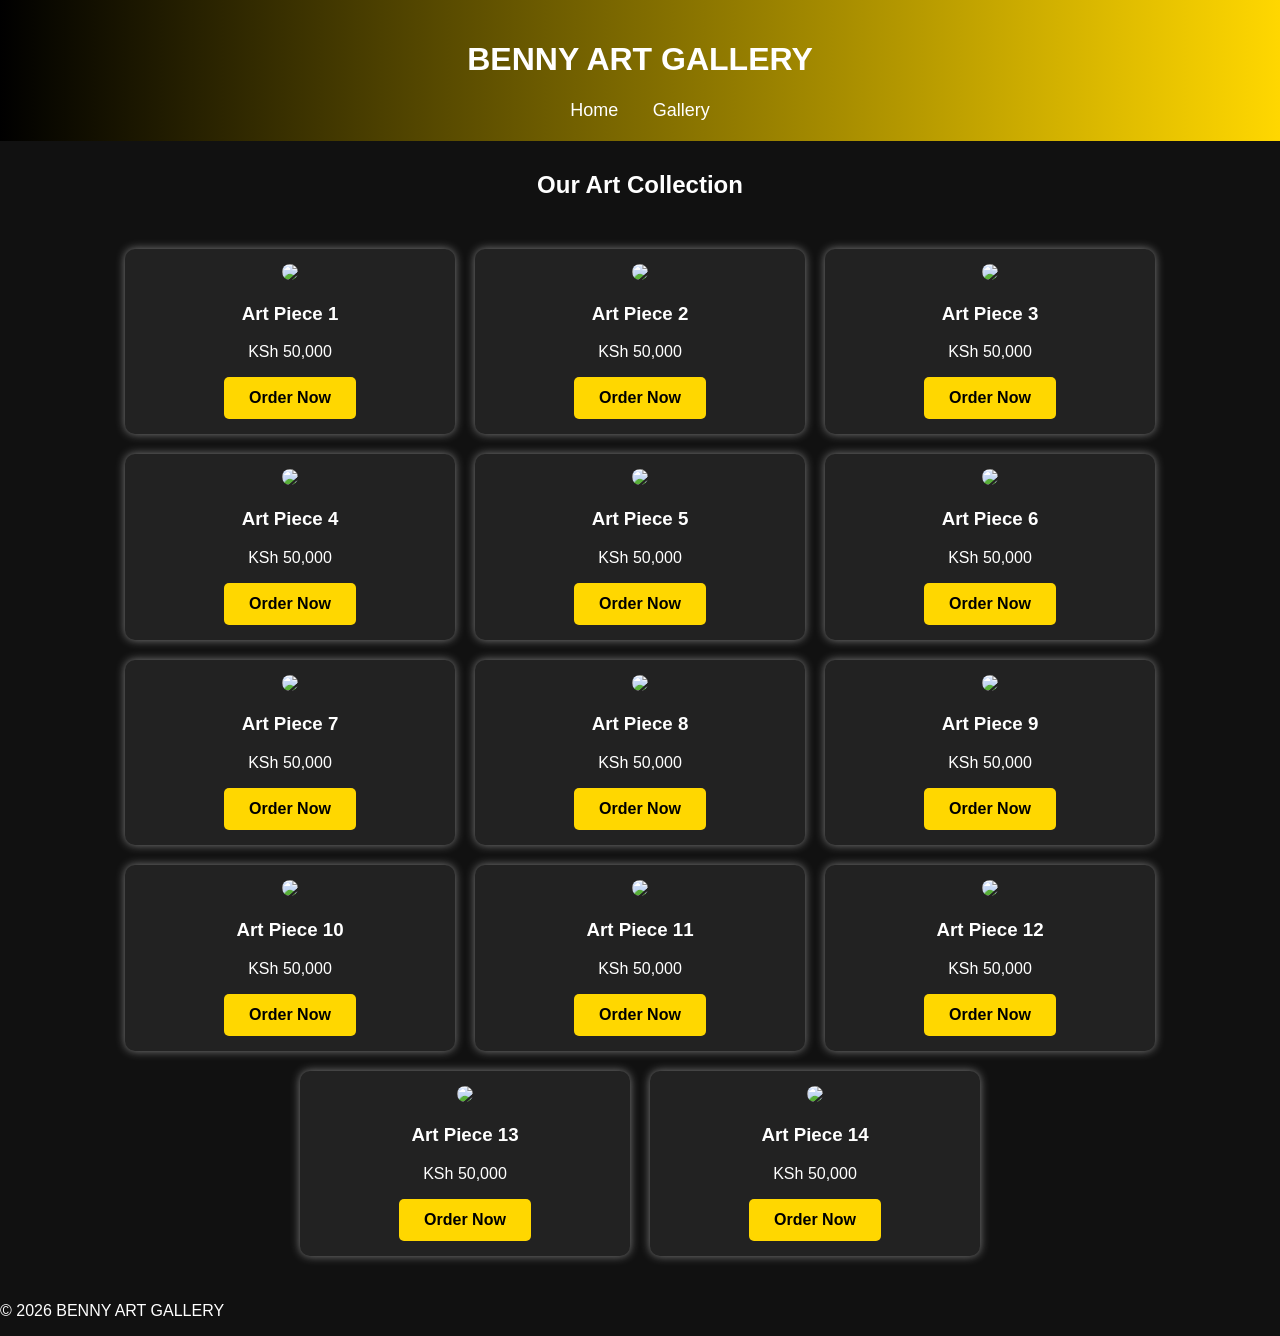
==== gallery.html @ 8a4f06f4 "Add files via upload" ====
<!DOCTYPE html>
<html>
<head>
    <title>Gallery - BENNY ART GALLERY</title>
    <link rel="stylesheet" href="style.css">
</head>

<body>

<header>
    <h1>BENNY ART GALLERY</h1>

    <nav>
        <a href="index.html">Home</a>
        <a href="gallery.html">Gallery</a>
    </nav>
</header>

<h2 class="title">Our Art Collection</h2>

<div class="gallery">

<div class="card">
    <img src="images/art1.jpeg">
    <h3>Art Piece 1</h3>
    <p>KSh 50,000</p>
    <a href="https://wa.me/254746321580?text=I want to order Art Piece 1" class="button">Order Now</a>
</div>

<div class="card">
    <img src="images/art2.jpeg">
    <h3>Art Piece 2</h3>
    <p>KSh 50,000</p>
    <a href="https://wa.me/254746321580?text=I want to order Art Piece 2" class="button">Order Now</a>
</div>

<div class="card">
    <img src="images/art3.jpeg">
    <h3>Art Piece 3</h3>
    <p>KSh 50,000</p>
    <a href="https://wa.me/254746321580?text=I want to order Art Piece 3" class="button">Order Now</a>
</div>

<div class="card">
    <img src="images/art4.jpeg">
    <h3>Art Piece 4</h3>
    <p>KSh 50,000</p>
    <a href="https://wa.me/254746321580?text=I want to order Art Piece 4" class="button">Order Now</a>
</div>

<div class="card">
    <img src="images/art5.jpeg">
    <h3>Art Piece 5</h3>
    <p>KSh 50,000</p>
    <a href="https://wa.me/254746321580?text=I want to order Art Piece 5" class="button">Order Now</a>
</div>

<div class="card">
    <img src="images/art6.jpeg">
    <h3>Art Piece 6</h3>
    <p>KSh 50,000</p>
    <a href="https://wa.me/254746321580?text=I want to order Art Piece 6" class="button">Order Now</a>
</div>

<div class="card">
    <img src="images/art7.jpeg">
    <h3>Art Piece 7</h3>
    <p>KSh 50,000</p>
    <a href="https://wa.me/254746321580?text=I want to order Art Piece 7" class="button">Order Now</a>
</div>

<div class="card">
    <img src="images/art8.jpeg">
    <h3>Art Piece 8</h3>
    <p>KSh 50,000</p>
    <a href="https://wa.me/254746321580?text=I want to order Art Piece 8" class="button">Order Now</a>
</div>

<div class="card">
    <img src="images/art9.jpeg">
    <h3>Art Piece 9</h3>
    <p>KSh 50,000</p>
    <a href="https://wa.me/254746321580?text=I want to order Art Piece 9" class="button">Order Now</a>
</div>

<div class="card">
    <img src="images/art10.jpeg">
    <h3>Art Piece 10</h3>
    <p>KSh 50,000</p>
    <a href="https://wa.me/254746321580?text=I want to order Art Piece 10" class="button">Order Now</a>
</div>

<div class="card">
    <img src="images/art11.jpeg">
    <h3>Art Piece 11</h3>
    <p>KSh 50,000</p>
    <a href="https://wa.me/254746321580?text=I want to order Art Piece 11" class="button">Order Now</a>
</div>

<div class="card">
    <img src="images/art12.jpeg">
    <h3>Art Piece 12</h3>
    <p>KSh 50,000</p>
    <a href="https://wa.me/254746321580?text=I want to order Art Piece 12" class="button">Order Now</a>
</div>

<div class="card">
    <img src="images/art13.jpeg">
    <h3>Art Piece 13</h3>
    <p>KSh 50,000</p>
    <a href="https://wa.me/254746321580?text=I want to order Art Piece 13" class="button">Order Now</a>
</div>

<div class="card">
    <img src="images/art14.jpeg">
    <h3>Art Piece 14</h3>
    <p>KSh 50,000</p>
    <a href="https://wa.me/254746321580?text=I want to order Art Piece 14" class="button">Order Now</a>
</div>

</div>

<footer>
    <p>© 2026 BENNY ART GALLERY</p>
</footer>

</body>
</html>
---- style.css ----
body {
    margin: 0;
    font-family: Arial, sans-serif;
    background: #111;
    color: white;
}

header {
    background: linear-gradient(to right, black, gold);
    color: white;
    padding: 20px;
    text-align: center;
}

nav {
    margin-top: 10px;
}

nav a {
    color: white;
    text-decoration: none;
    margin: 15px;
    font-size: 18px;
}

.hero {
    background: #222;
    color: white;
    text-align: center;
    padding: 80px 20px;
}

.button {
    display: inline-block;
    background: gold;
    color: black;
    padding: 12px 25px;
    text-decoration: none;
    border-radius: 5px;
    font-weight: bold;
}

.about,
.contact {
    padding: 40px;
    text-align: center;
}

.title {
    text-align: center;
    margin-top: 30px;
}

.gallery {
    display: flex;
    flex-wrap: wrap;
    justify-content: center;
    gap: 20px;
    padding: 30px;
}

.card {
    width: 300px;
    background: #222;
    color: white;
    border-radius: 10px;
    padding: 15px;
    box-shadow: 0 0 10px gray;
    text-align: center;
}

.card img {
    width: 100%;
    border-radius: 10px;
}
.card {
    transition: 0.3s;
}

.card:hover {
    transform: scale(1.05);
    box-shadow: 0 0 20px gray;
}
.hero-image {
    width: 350px;
    max-width: 90%;
    border-radius: 15px;
    margin-bottom: 20px;
    box-shadow: 0 0 20px gold;
}
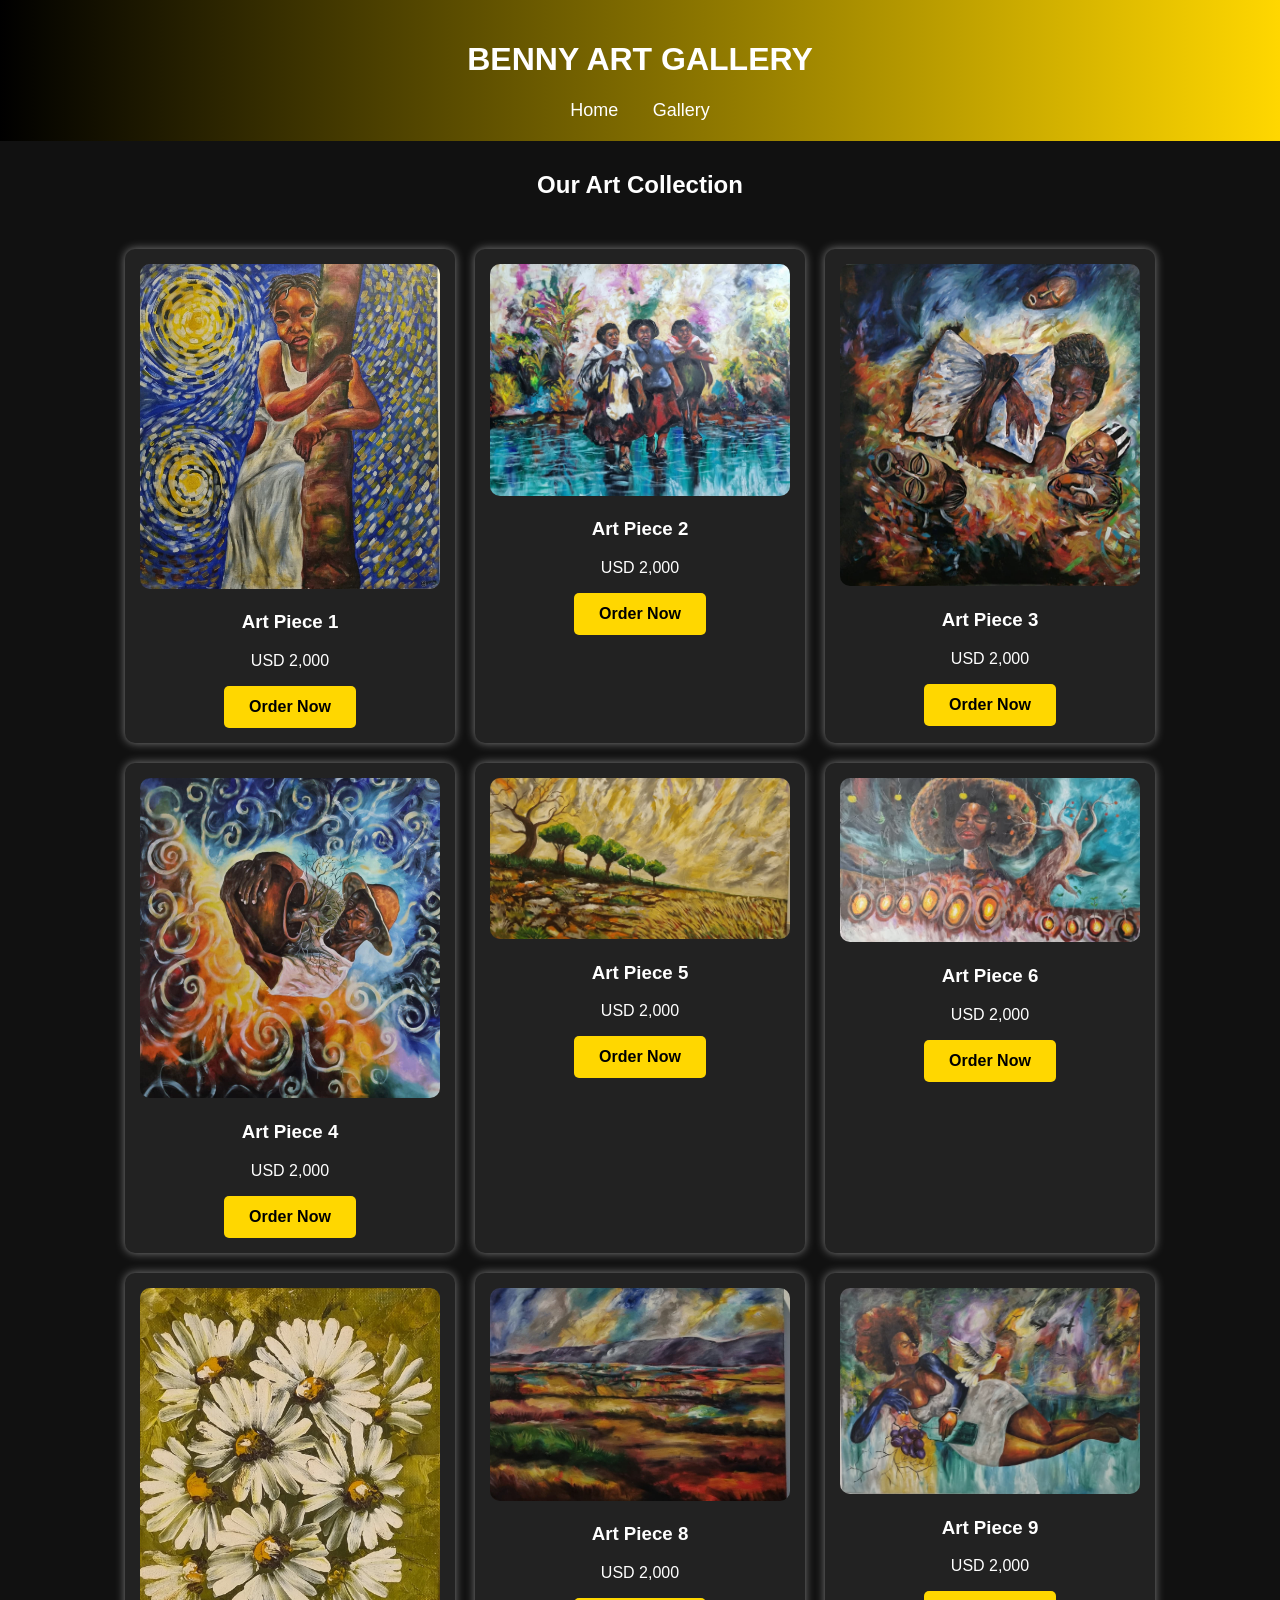
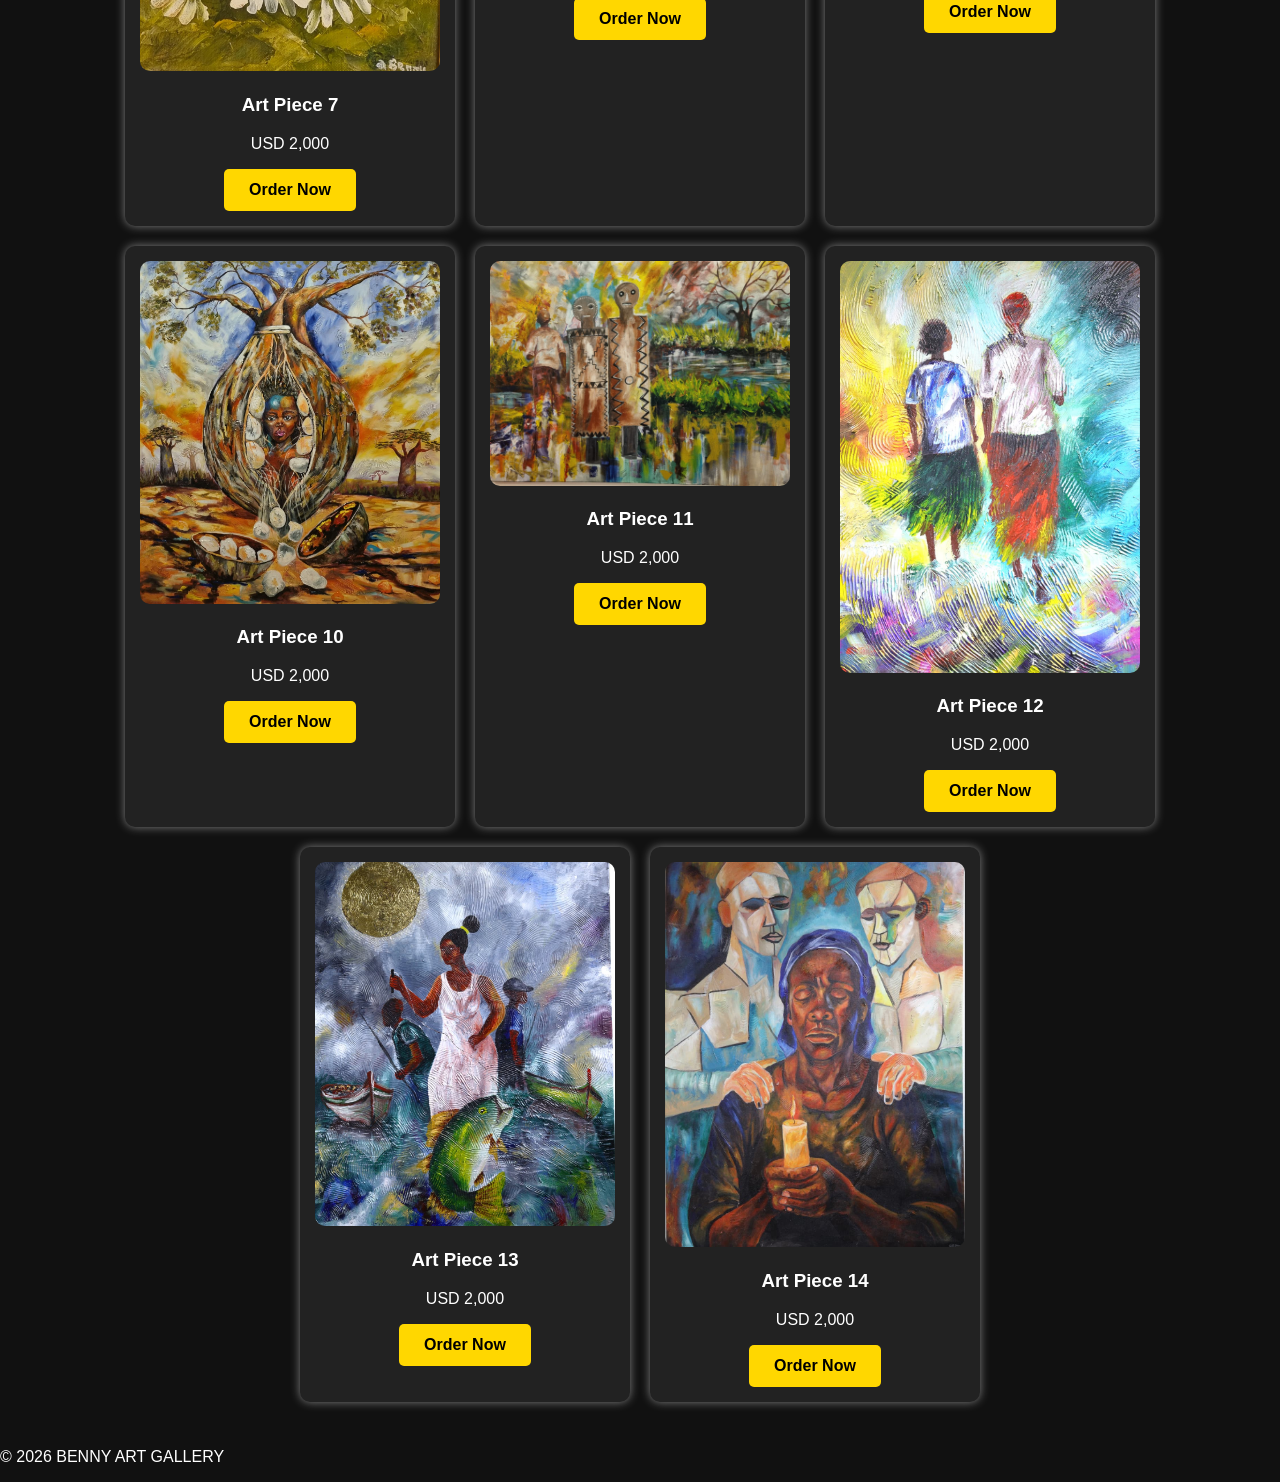
==== commit a4c822a4: "Update gallery.html" ====
--- a/gallery.html
+++ b/gallery.html
@@ -23,98 +23,98 @@
 <div class="card">
     <img src="images/art1.jpeg">
     <h3>Art Piece 1</h3>
-    <p>KSh 50,000</p>
+    <p>USD 2,000</p>
     <a href="https://wa.me/254746321580?text=I want to order Art Piece 1" class="button">Order Now</a>
 </div>
 
 <div class="card">
     <img src="images/art2.jpeg">
     <h3>Art Piece 2</h3>
-    <p>KSh 50,000</p>
+    <p>USD 2,000</p>
     <a href="https://wa.me/254746321580?text=I want to order Art Piece 2" class="button">Order Now</a>
 </div>
 
 <div class="card">
     <img src="images/art3.jpeg">
     <h3>Art Piece 3</h3>
-    <p>KSh 50,000</p>
+    <p>USD 2,000</p>
     <a href="https://wa.me/254746321580?text=I want to order Art Piece 3" class="button">Order Now</a>
 </div>
 
 <div class="card">
     <img src="images/art4.jpeg">
     <h3>Art Piece 4</h3>
-    <p>KSh 50,000</p>
+    <p>USD 2,000</p>
     <a href="https://wa.me/254746321580?text=I want to order Art Piece 4" class="button">Order Now</a>
 </div>
 
 <div class="card">
     <img src="images/art5.jpeg">
     <h3>Art Piece 5</h3>
-    <p>KSh 50,000</p>
+    <p>USD 2,000</p>
     <a href="https://wa.me/254746321580?text=I want to order Art Piece 5" class="button">Order Now</a>
 </div>
 
 <div class="card">
     <img src="images/art6.jpeg">
     <h3>Art Piece 6</h3>
-    <p>KSh 50,000</p>
+    <p>USD 2,000</p>
     <a href="https://wa.me/254746321580?text=I want to order Art Piece 6" class="button">Order Now</a>
 </div>
 
 <div class="card">
     <img src="images/art7.jpeg">
     <h3>Art Piece 7</h3>
-    <p>KSh 50,000</p>
+    <p>USD 2,000</p>
     <a href="https://wa.me/254746321580?text=I want to order Art Piece 7" class="button">Order Now</a>
 </div>
 
 <div class="card">
     <img src="images/art8.jpeg">
     <h3>Art Piece 8</h3>
-    <p>KSh 50,000</p>
+    <p>USD 2,000</p>
     <a href="https://wa.me/254746321580?text=I want to order Art Piece 8" class="button">Order Now</a>
 </div>
 
 <div class="card">
     <img src="images/art9.jpeg">
     <h3>Art Piece 9</h3>
-    <p>KSh 50,000</p>
+    <p>USD 2,000</p>
     <a href="https://wa.me/254746321580?text=I want to order Art Piece 9" class="button">Order Now</a>
 </div>
 
 <div class="card">
     <img src="images/art10.jpeg">
     <h3>Art Piece 10</h3>
-    <p>KSh 50,000</p>
+    <p>USD 2,000</p>
     <a href="https://wa.me/254746321580?text=I want to order Art Piece 10" class="button">Order Now</a>
 </div>
 
 <div class="card">
     <img src="images/art11.jpeg">
     <h3>Art Piece 11</h3>
-    <p>KSh 50,000</p>
+    <p>USD 2,000</p>
     <a href="https://wa.me/254746321580?text=I want to order Art Piece 11" class="button">Order Now</a>
 </div>
 
 <div class="card">
     <img src="images/art12.jpeg">
     <h3>Art Piece 12</h3>
-    <p>KSh 50,000</p>
+    <p>USD 2,000</p>
     <a href="https://wa.me/254746321580?text=I want to order Art Piece 12" class="button">Order Now</a>
 </div>
 
 <div class="card">
     <img src="images/art13.jpeg">
     <h3>Art Piece 13</h3>
-    <p>KSh 50,000</p>
+    <p>USD 2,000</p>
     <a href="https://wa.me/254746321580?text=I want to order Art Piece 13" class="button">Order Now</a>
 </div>
 
 <div class="card">
     <img src="images/art14.jpeg">
     <h3>Art Piece 14</h3>
-    <p>KSh 50,000</p>
+    <p>USD 2,000</p>
     <a href="https://wa.me/254746321580?text=I want to order Art Piece 14" class="button">Order Now</a>
 </div>
 
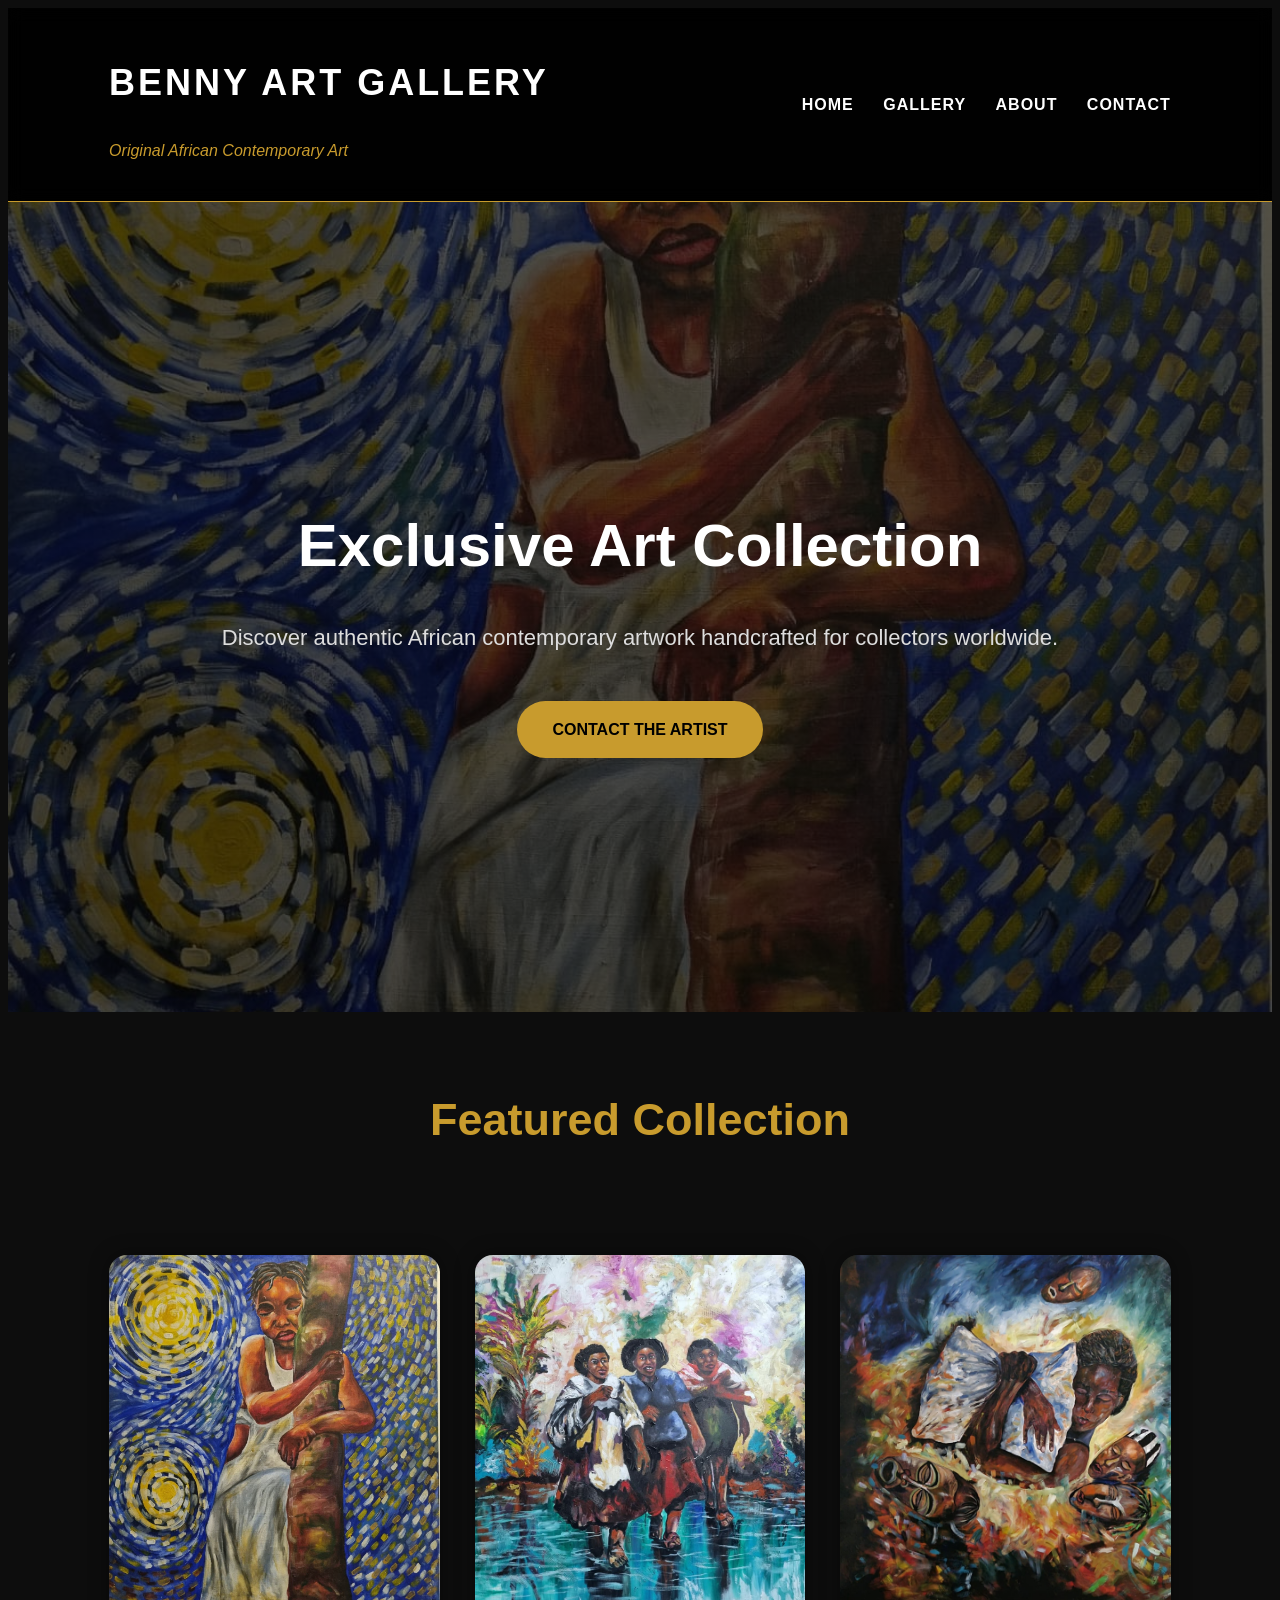
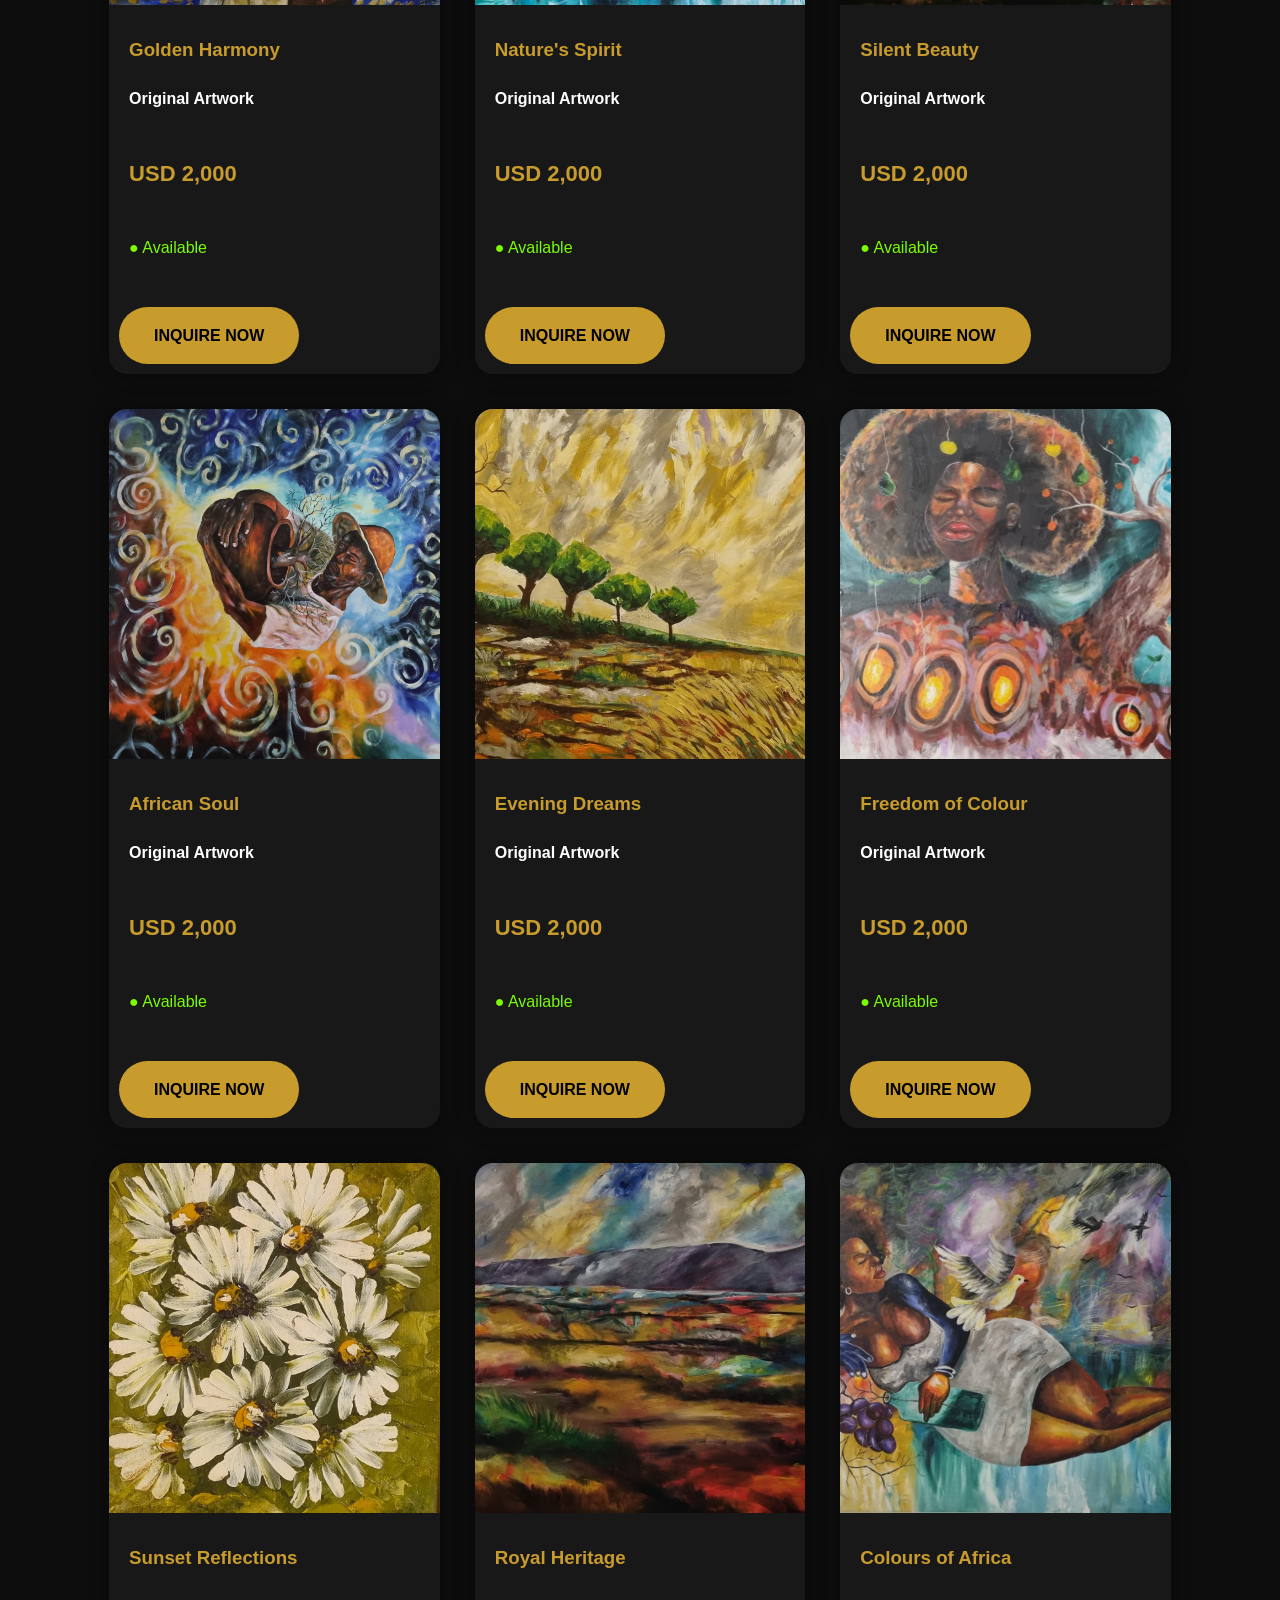
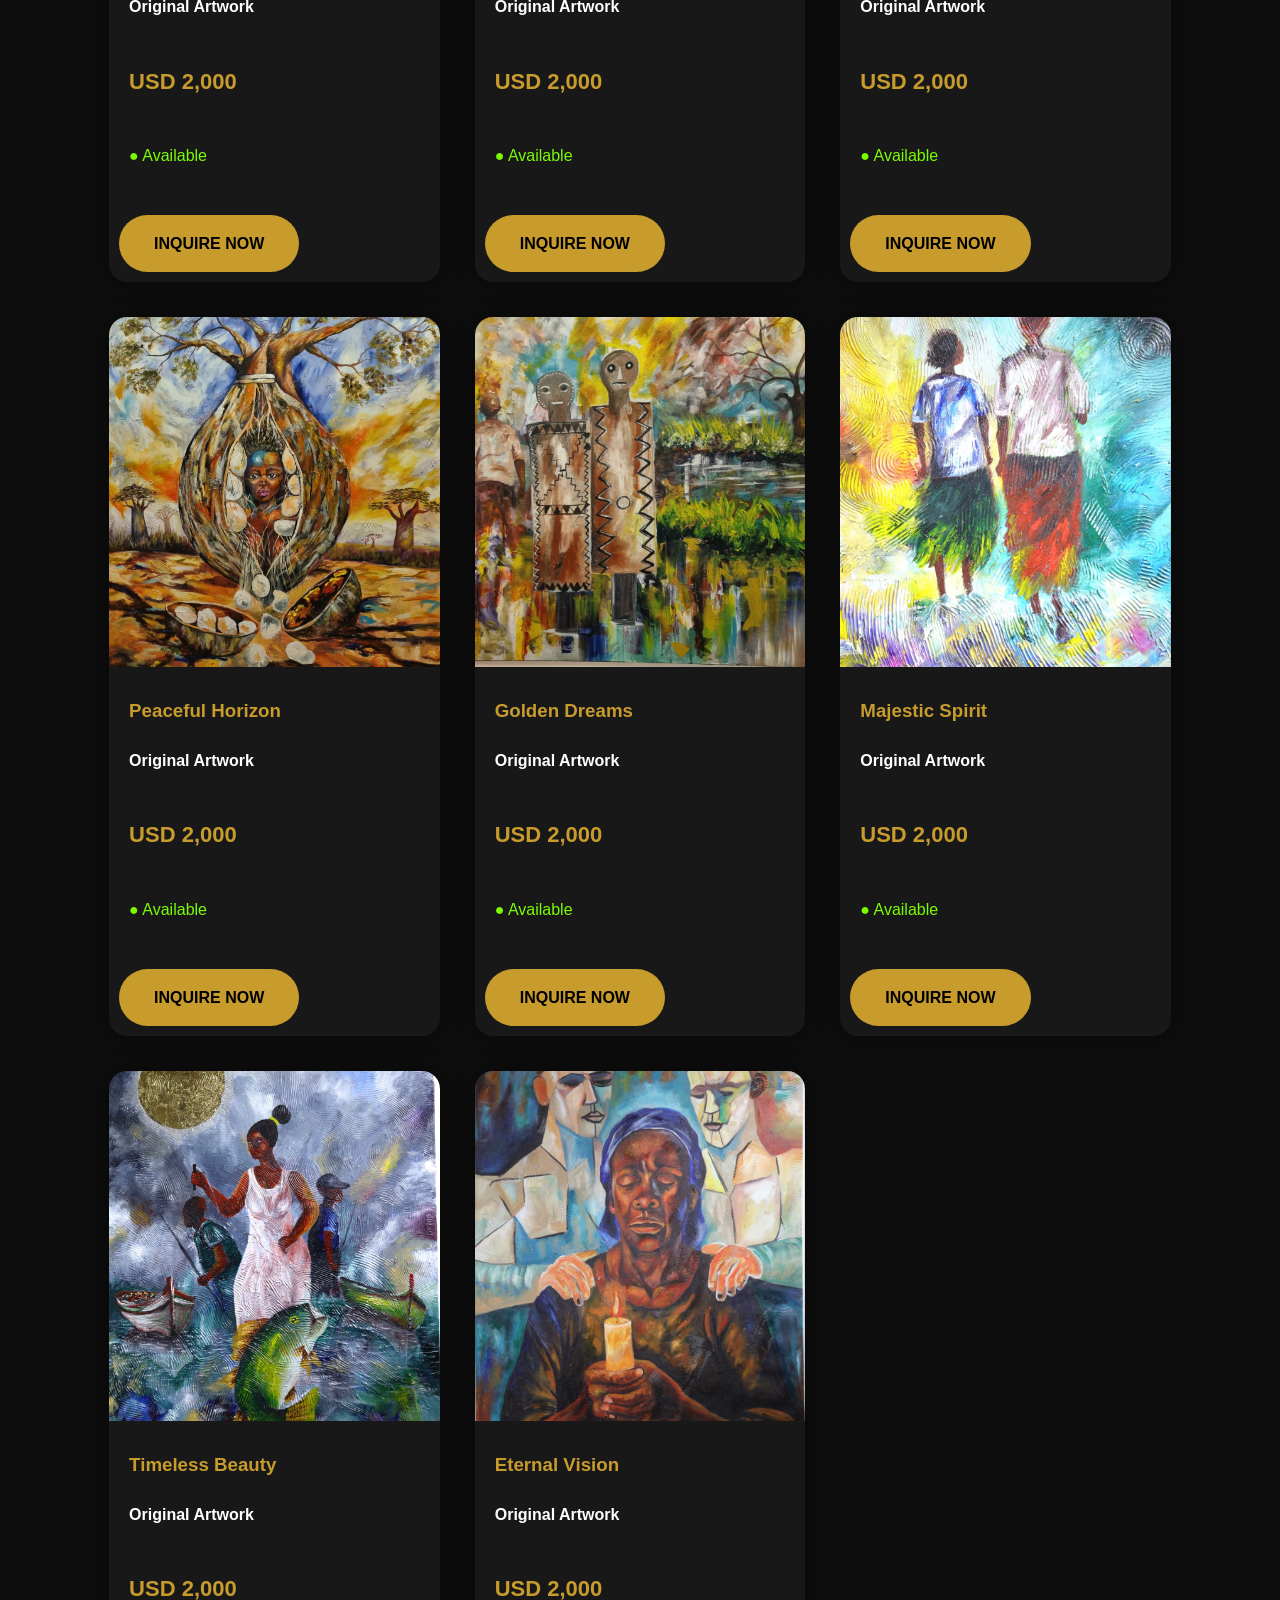
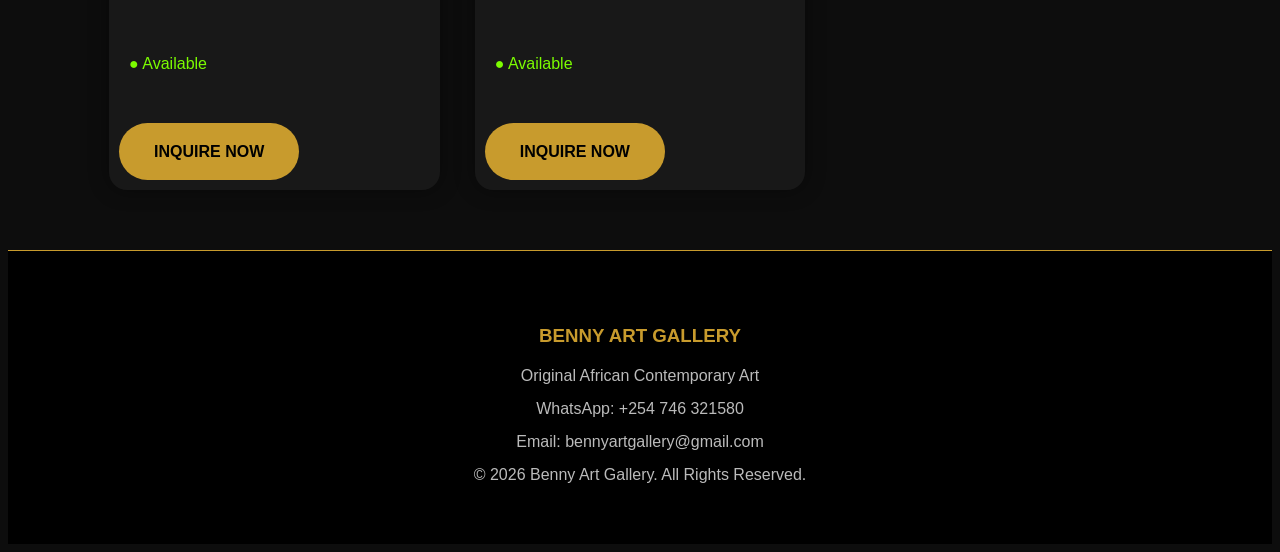
==== commit 6c6659dd: "Update gallery.html" ====
--- a/gallery.html
+++ b/gallery.html
@@ -1,127 +1,207 @@
 <!DOCTYPE html>
-<html>
+<html lang="en">
+
 <head>
-    <title>Gallery - BENNY ART GALLERY</title>
-    <link rel="stylesheet" href="style.css">
+<meta charset="UTF-8">
+<meta name="viewport" content="width=device-width, initial-scale=1.0">
+
+<title>BENNY ART GALLERY | Collection</title>
+
+<link rel="stylesheet" href="style.css">
+
 </head>
 
 <body>
 
 <header>
-    <h1>BENNY ART GALLERY</h1>
-
-    <nav>
-        <a href="index.html">Home</a>
-        <a href="gallery.html">Gallery</a>
-    </nav>
+
+<div class="logo-area">
+
+<h1>BENNY ART GALLERY</h1>
+
+<p>Original African Contemporary Art</p>
+
+</div>
+
+<nav>
+
+<a href="index.html">HOME</a>
+
+<a href="gallery.html">GALLERY</a>
+
+<a href="index.html#about">ABOUT</a>
+
+<a href="https://wa.me/254746321580">CONTACT</a>
+
+</nav>
+
 </header>
 
-<h2 class="title">Our Art Collection</h2>
+<section class="hero">
+
+<div class="overlay">
+
+<h2>Exclusive Art Collection</h2>
+
+<p>
+
+Discover authentic African contemporary artwork handcrafted for collectors worldwide.
+
+</p>
+
+<a href="https://wa.me/254746321580" class="button">
+
+CONTACT THE ARTIST
+
+</a>
+
+</div>
+
+</section>
+
+<h2 class="title">Featured Collection</h2>
 
 <div class="gallery">
 
 <div class="card">
-    <img src="images/art1.jpeg">
-    <h3>Art Piece 1</h3>
-    <p>USD 2,000</p>
-    <a href="https://wa.me/254746321580?text=I want to order Art Piece 1" class="button">Order Now</a>
-</div>
-
-<div class="card">
-    <img src="images/art2.jpeg">
-    <h3>Art Piece 2</h3>
-    <p>USD 2,000</p>
-    <a href="https://wa.me/254746321580?text=I want to order Art Piece 2" class="button">Order Now</a>
-</div>
-
-<div class="card">
-    <img src="images/art3.jpeg">
-    <h3>Art Piece 3</h3>
-    <p>USD 2,000</p>
-    <a href="https://wa.me/254746321580?text=I want to order Art Piece 3" class="button">Order Now</a>
-</div>
-
-<div class="card">
-    <img src="images/art4.jpeg">
-    <h3>Art Piece 4</h3>
-    <p>USD 2,000</p>
-    <a href="https://wa.me/254746321580?text=I want to order Art Piece 4" class="button">Order Now</a>
-</div>
-
-<div class="card">
-    <img src="images/art5.jpeg">
-    <h3>Art Piece 5</h3>
-    <p>USD 2,000</p>
-    <a href="https://wa.me/254746321580?text=I want to order Art Piece 5" class="button">Order Now</a>
-</div>
-
-<div class="card">
-    <img src="images/art6.jpeg">
-    <h3>Art Piece 6</h3>
-    <p>USD 2,000</p>
-    <a href="https://wa.me/254746321580?text=I want to order Art Piece 6" class="button">Order Now</a>
-</div>
-
-<div class="card">
-    <img src="images/art7.jpeg">
-    <h3>Art Piece 7</h3>
-    <p>USD 2,000</p>
-    <a href="https://wa.me/254746321580?text=I want to order Art Piece 7" class="button">Order Now</a>
-</div>
-
-<div class="card">
-    <img src="images/art8.jpeg">
-    <h3>Art Piece 8</h3>
-    <p>USD 2,000</p>
-    <a href="https://wa.me/254746321580?text=I want to order Art Piece 8" class="button">Order Now</a>
-</div>
-
-<div class="card">
-    <img src="images/art9.jpeg">
-    <h3>Art Piece 9</h3>
-    <p>USD 2,000</p>
-    <a href="https://wa.me/254746321580?text=I want to order Art Piece 9" class="button">Order Now</a>
-</div>
-
-<div class="card">
-    <img src="images/art10.jpeg">
-    <h3>Art Piece 10</h3>
-    <p>USD 2,000</p>
-    <a href="https://wa.me/254746321580?text=I want to order Art Piece 10" class="button">Order Now</a>
-</div>
-
-<div class="card">
-    <img src="images/art11.jpeg">
-    <h3>Art Piece 11</h3>
-    <p>USD 2,000</p>
-    <a href="https://wa.me/254746321580?text=I want to order Art Piece 11" class="button">Order Now</a>
-</div>
-
-<div class="card">
-    <img src="images/art12.jpeg">
-    <h3>Art Piece 12</h3>
-    <p>USD 2,000</p>
-    <a href="https://wa.me/254746321580?text=I want to order Art Piece 12" class="button">Order Now</a>
-</div>
-
-<div class="card">
-    <img src="images/art13.jpeg">
-    <h3>Art Piece 13</h3>
-    <p>USD 2,000</p>
-    <a href="https://wa.me/254746321580?text=I want to order Art Piece 13" class="button">Order Now</a>
-</div>
-
-<div class="card">
-    <img src="images/art14.jpeg">
-    <h3>Art Piece 14</h3>
-    <p>USD 2,000</p>
-    <a href="https://wa.me/254746321580?text=I want to order Art Piece 14" class="button">Order Now</a>
+<img src="images/art1.jpeg" alt="Art Piece 1">
+<h3>Golden Harmony</h3>
+<p><strong>Original Artwork</strong></p>
+<p style="color:#c89b2d;font-size:22px;"><strong>USD 2,000</strong></p>
+<p style="color:#7CFC00;">● Available</p>
+<a href="https://wa.me/254746321580?text=Hello, I am interested in Golden Harmony" class="button">INQUIRE NOW</a>
+</div>
+
+<div class="card">
+<img src="images/art2.jpeg" alt="Art Piece 2">
+<h3>Nature's Spirit</h3>
+<p><strong>Original Artwork</strong></p>
+<p style="color:#c89b2d;font-size:22px;"><strong>USD 2,000</strong></p>
+<p style="color:#7CFC00;">● Available</p>
+<a href="https://wa.me/254746321580?text=Hello, I am interested in Nature's Spirit" class="button">INQUIRE NOW</a>
+</div>
+
+<div class="card">
+<img src="images/art3.jpeg" alt="Art Piece 3">
+<h3>Silent Beauty</h3>
+<p><strong>Original Artwork</strong></p>
+<p style="color:#c89b2d;font-size:22px;"><strong>USD 2,000</strong></p>
+<p style="color:#7CFC00;">● Available</p>
+<a href="https://wa.me/254746321580?text=Hello, I am interested in Silent Beauty" class="button">INQUIRE NOW</a>
+</div>
+
+<div class="card">
+<img src="images/art4.jpeg" alt="Art Piece 4">
+<h3>African Soul</h3>
+<p><strong>Original Artwork</strong></p>
+<p style="color:#c89b2d;font-size:22px;"><strong>USD 2,000</strong></p>
+<p style="color:#7CFC00;">● Available</p>
+<a href="https://wa.me/254746321580?text=Hello, I am interested in African Soul" class="button">INQUIRE NOW</a>
+</div>
+
+<div class="card">
+<img src="images/art5.jpeg" alt="Art Piece 5">
+<h3>Evening Dreams</h3>
+<p><strong>Original Artwork</strong></p>
+<p style="color:#c89b2d;font-size:22px;"><strong>USD 2,000</strong></p>
+<p style="color:#7CFC00;">● Available</p>
+<a href="https://wa.me/254746321580?text=Hello, I am interested in Evening Dreams" class="button">INQUIRE NOW</a>
+</div>
+
+<div class="card">
+<img src="images/art6.jpeg" alt="Art Piece 6">
+<h3>Freedom of Colour</h3>
+<p><strong>Original Artwork</strong></p>
+<p style="color:#c89b2d;font-size:22px;"><strong>USD 2,000</strong></p>
+<p style="color:#7CFC00;">● Available</p>
+<a href="https://wa.me/254746321580?text=Hello, I am interested in Freedom of Colour" class="button">INQUIRE NOW</a>
+</div>
+<div class="card">
+<img src="images/art7.jpeg" alt="Art Piece 7">
+<h3>Sunset Reflections</h3>
+<p><strong>Original Artwork</strong></p>
+<p style="color:#c89b2d;font-size:22px;"><strong>USD 2,000</strong></p>
+<p style="color:#7CFC00;">● Available</p>
+<a href="https://wa.me/254746321580?text=Hello, I am interested in Sunset Reflections" class="button">INQUIRE NOW</a>
+</div>
+
+<div class="card">
+<img src="images/art8.jpeg" alt="Art Piece 8">
+<h3>Royal Heritage</h3>
+<p><strong>Original Artwork</strong></p>
+<p style="color:#c89b2d;font-size:22px;"><strong>USD 2,000</strong></p>
+<p style="color:#7CFC00;">● Available</p>
+<a href="https://wa.me/254746321580?text=Hello, I am interested in Royal Heritage" class="button">INQUIRE NOW</a>
+</div>
+
+<div class="card">
+<img src="images/art9.jpeg" alt="Art Piece 9">
+<h3>Colours of Africa</h3>
+<p><strong>Original Artwork</strong></p>
+<p style="color:#c89b2d;font-size:22px;"><strong>USD 2,000</strong></p>
+<p style="color:#7CFC00;">● Available</p>
+<a href="https://wa.me/254746321580?text=Hello, I am interested in Colours of Africa" class="button">INQUIRE NOW</a>
+</div>
+
+<div class="card">
+<img src="images/art10.jpeg" alt="Art Piece 10">
+<h3>Peaceful Horizon</h3>
+<p><strong>Original Artwork</strong></p>
+<p style="color:#c89b2d;font-size:22px;"><strong>USD 2,000</strong></p>
+<p style="color:#7CFC00;">● Available</p>
+<a href="https://wa.me/254746321580?text=Hello, I am interested in Peaceful Horizon" class="button">INQUIRE NOW</a>
+</div>
+
+<div class="card">
+<img src="images/art11.jpeg" alt="Art Piece 11">
+<h3>Golden Dreams</h3>
+<p><strong>Original Artwork</strong></p>
+<p style="color:#c89b2d;font-size:22px;"><strong>USD 2,000</strong></p>
+<p style="color:#7CFC00;">● Available</p>
+<a href="https://wa.me/254746321580?text=Hello, I am interested in Golden Dreams" class="button">INQUIRE NOW</a>
+</div>
+
+<div class="card">
+<img src="images/art12.jpeg" alt="Art Piece 12">
+<h3>Majestic Spirit</h3>
+<p><strong>Original Artwork</strong></p>
+<p style="color:#c89b2d;font-size:22px;"><strong>USD 2,000</strong></p>
+<p style="color:#7CFC00;">● Available</p>
+<a href="https://wa.me/254746321580?text=Hello, I am interested in Majestic Spirit" class="button">INQUIRE NOW</a>
+</div>
+
+<div class="card">
+<img src="images/art13.jpeg" alt="Art Piece 13">
+<h3>Timeless Beauty</h3>
+<p><strong>Original Artwork</strong></p>
+<p style="color:#c89b2d;font-size:22px;"><strong>USD 2,000</strong></p>
+<p style="color:#7CFC00;">● Available</p>
+<a href="https://wa.me/254746321580?text=Hello, I am interested in Timeless Beauty" class="button">INQUIRE NOW</a>
+</div>
+
+<div class="card">
+<img src="images/art14.jpeg" alt="Art Piece 14">
+<h3>Eternal Vision</h3>
+<p><strong>Original Artwork</strong></p>
+<p style="color:#c89b2d;font-size:22px;"><strong>USD 2,000</strong></p>
+<p style="color:#7CFC00;">● Available</p>
+<a href="https://wa.me/254746321580?text=Hello, I am interested in Eternal Vision" class="button">INQUIRE NOW</a>
 </div>
 
 </div>
 
 <footer>
-    <p>© 2026 BENNY ART GALLERY</p>
+
+<h3>BENNY ART GALLERY</h3>
+
+<p>Original African Contemporary Art</p>
+
+<p>WhatsApp: +254 746 321580</p>
+
+<p>Email: bennyartgallery@gmail.com</p>
+
+<p>© 2026 Benny Art Gallery. All Rights Reserved.</p>
+
 </footer>
 
 </body>
--- a/style.css
+++ b/style.css
@@ -1,90 +1,244 @@
-body {
-    margin: 0;
-    font-family: Arial, sans-serif;
-    background: #111;
-    color: white;
-}
-
-header {
-    background: linear-gradient(to right, black, gold);
-    color: white;
-    padding: 20px;
-    text-align: center;
-}
-
-nav {
-    margin-top: 10px;
-}
-
-nav a {
-    color: white;
-    text-decoration: none;
-    margin: 15px;
-    font-size: 18px;
-}
-
-.hero {
-    background: #222;
-    color: white;
-    text-align: center;
-    padding: 80px 20px;
-}
-
-.button {
-    display: inline-block;
-    background: gold;
-    color: black;
-    padding: 12px 25px;
-    text-decoration: none;
-    border-radius: 5px;
-    font-weight: bold;
-}
-
-.about,
-.contact {
-    padding: 40px;
-    text-align: center;
-}
-
-.title {
-    text-align: center;
-    margin-top: 30px;
-}
-
-.gallery {
-    display: flex;
-    flex-wrap: wrap;
-    justify-content: center;
-    gap: 20px;
-    padding: 30px;
-}
-
-.card {
-    width: 300px;
-    background: #222;
-    color: white;
-    border-radius: 10px;
-    padding: 15px;
-    box-shadow: 0 0 10px gray;
-    text-align: center;
-}
-
-.card img {
-    width: 100%;
-    border-radius: 10px;
-}
-.card {
-    transition: 0.3s;
-}
-
-.card:hover {
-    transform: scale(1.05);
-    box-shadow: 0 0 20px gray;
-}
-.hero-image {
-    width: 350px;
-    max-width: 90%;
-    border-radius: 15px;
-    margin-bottom: 20px;
-    box-shadow: 0 0 20px gold;
-}
+```css
+*{
+    margin:0;
+    padding:0;
+    box-sizing:border-box;
+}
+
+html{
+    scroll-behavior:smooth;
+}
+
+body{
+    font-family:Arial,sans-serif;
+    background:#0d0d0d;
+    color:white;
+    line-height:1.7;
+}
+
+/* HEADER */
+
+header{
+    position:sticky;
+    top:0;
+    z-index:1000;
+    background:rgba(0,0,0,0.92);
+    backdrop-filter:blur(8px);
+    display:flex;
+    justify-content:space-between;
+    align-items:center;
+    padding:20px 8%;
+    border-bottom:1px solid #c89b2d;
+}
+
+.logo-area h1{
+    font-size:36px;
+    color:#ffffff;
+    letter-spacing:3px;
+}
+
+.logo-area p{
+    color:#c89b2d;
+    font-style:italic;
+    margin-top:5px;
+}
+
+nav a{
+    color:white;
+    text-decoration:none;
+    margin-left:25px;
+    font-weight:bold;
+    transition:.3s;
+    letter-spacing:1px;
+}
+
+nav a:hover{
+    color:#c89b2d;
+}
+
+/* HERO */
+
+.hero{
+    height:90vh;
+    background:
+    linear-gradient(rgba(0,0,0,.65),rgba(0,0,0,.65)),
+    url("images/art1.jpeg") center/cover no-repeat;
+    display:flex;
+    justify-content:center;
+    align-items:center;
+    text-align:center;
+}
+
+.overlay{
+    max-width:850px;
+    padding:20px;
+}
+
+.overlay h2{
+    font-size:60px;
+    margin-bottom:20px;
+}
+
+.overlay p{
+    font-size:22px;
+    color:#dddddd;
+    margin-bottom:35px;
+}
+
+/* BUTTONS */
+
+.button,
+.button2{
+
+    display:inline-block;
+    padding:15px 35px;
+    text-decoration:none;
+    border-radius:40px;
+    margin:10px;
+    transition:.35s;
+    font-weight:bold;
+}
+
+.button{
+    background:#c89b2d;
+    color:black;
+}
+
+.button2{
+    border:2px solid #c89b2d;
+    color:white;
+}
+
+.button:hover{
+    transform:translateY(-4px);
+    box-shadow:0 0 25px #c89b2d;
+}
+
+.button2:hover{
+    background:#c89b2d;
+    color:black;
+}
+
+/* ABOUT */
+
+.about{
+    padding:90px 10%;
+    text-align:center;
+}
+
+.about h2{
+    color:#c89b2d;
+    font-size:38px;
+    margin-bottom:25px;
+}
+
+.about p{
+    max-width:900px;
+    margin:auto;
+    color:#cccccc;
+    font-size:20px;
+}
+
+/* GALLERY */
+
+.title{
+    text-align:center;
+    font-size:45px;
+    margin-top:70px;
+    color:#c89b2d;
+}
+
+.gallery{
+    display:grid;
+    grid-template-columns:repeat(auto-fit,minmax(320px,1fr));
+    gap:35px;
+    padding:60px 8%;
+}
+
+.card{
+    background:#181818;
+    border-radius:18px;
+    overflow:hidden;
+    transition:.4s;
+    box-shadow:0 0 20px rgba(0,0,0,.4);
+}
+
+.card:hover{
+    transform:translateY(-10px);
+    box-shadow:0 0 35px rgba(200,155,45,.6);
+}
+
+.card img{
+    width:100%;
+    height:350px;
+    object-fit:cover;
+    transition:.5s;
+}
+
+.card:hover img{
+    transform:scale(1.08);
+}
+
+.card h3{
+    color:#c89b2d;
+    margin:20px;
+}
+
+.card p{
+    padding:0 20px 20px;
+}
+
+/* FOOTER */
+
+footer{
+    background:black;
+    text-align:center;
+    padding:50px 20px;
+    border-top:1px solid #c89b2d;
+}
+
+footer h3{
+    color:#c89b2d;
+    margin-bottom:10px;
+}
+
+footer p{
+    color:#bbbbbb;
+    margin:6px;
+}
+
+/* MOBILE */
+
+@media(max-width:768px){
+
+header{
+    flex-direction:column;
+}
+
+nav{
+    margin-top:20px;
+}
+
+nav a{
+    display:block;
+    margin:10px;
+}
+
+.overlay h2{
+    font-size:36px;
+}
+
+.overlay p{
+    font-size:18px;
+}
+
+.logo-area h1{
+    font-size:28px;
+}
+
+.about h2{
+    font-size:30px;
+}
+
+}
+```
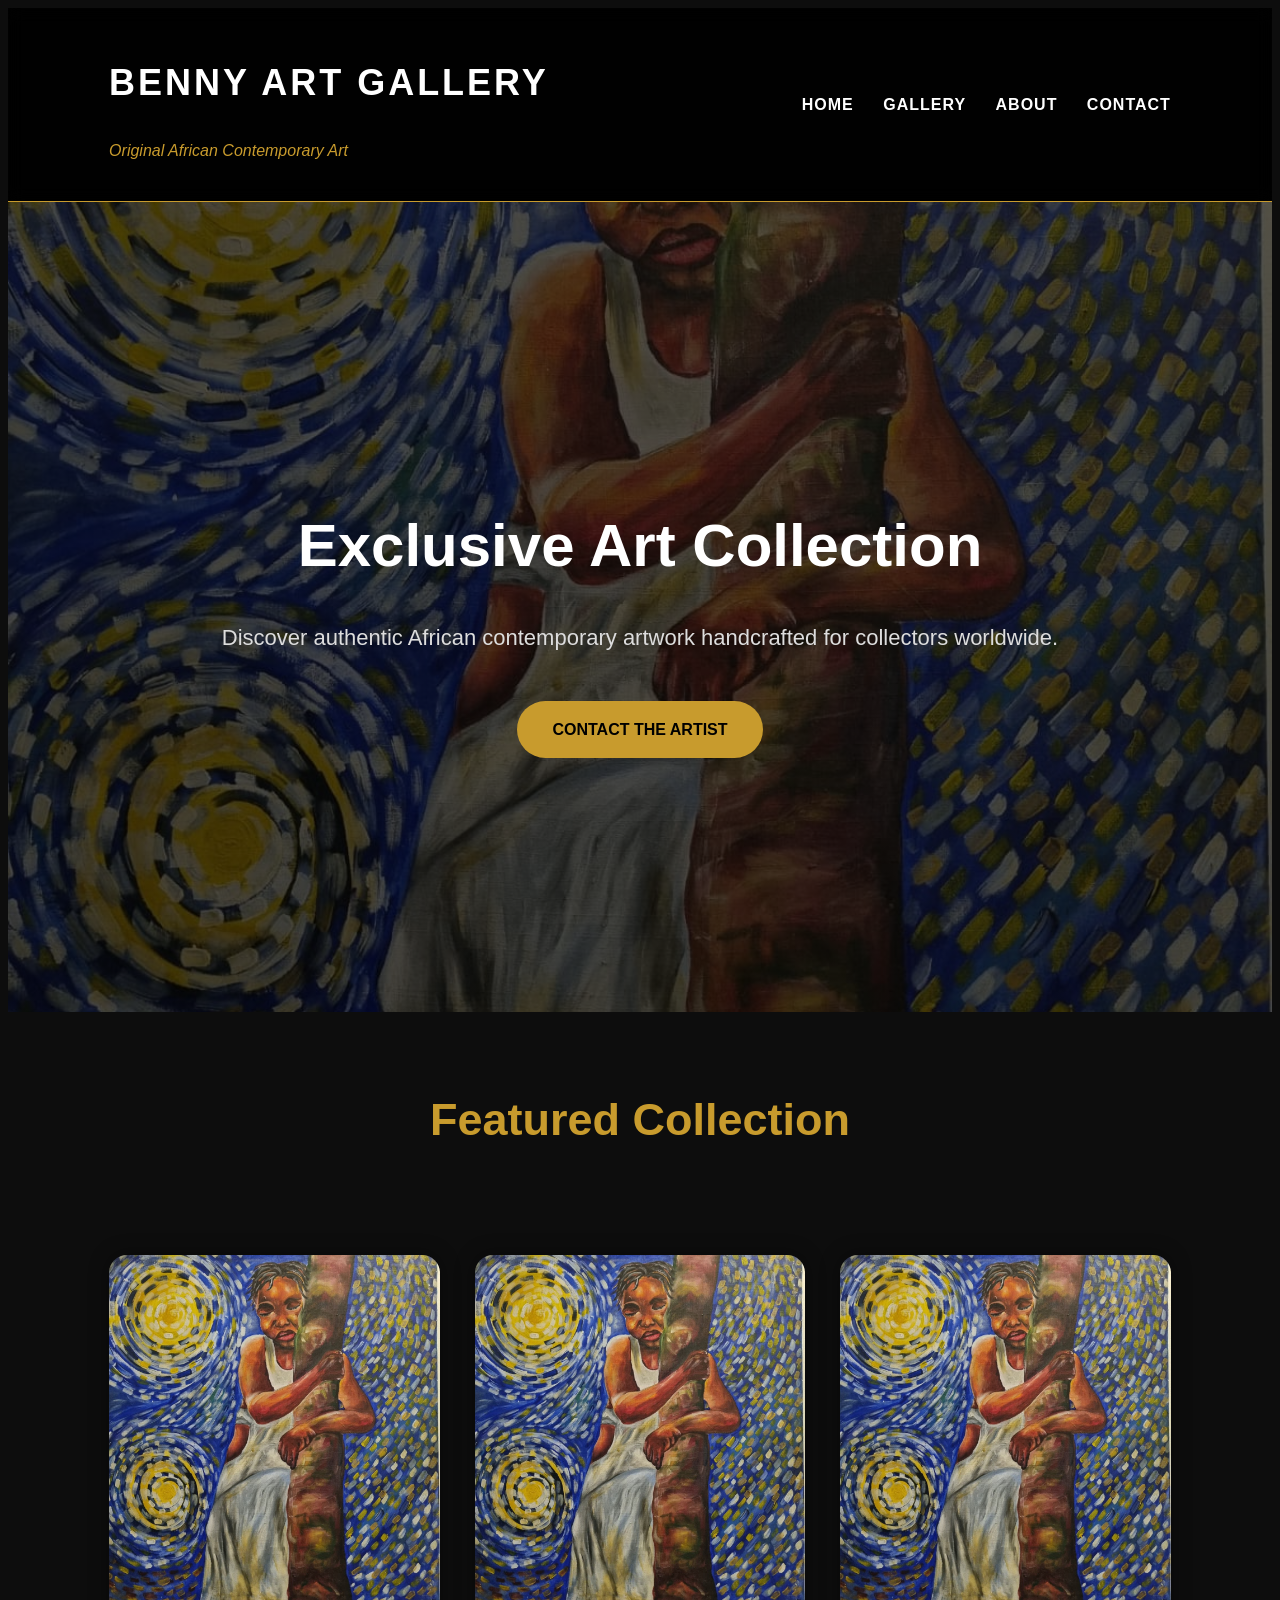
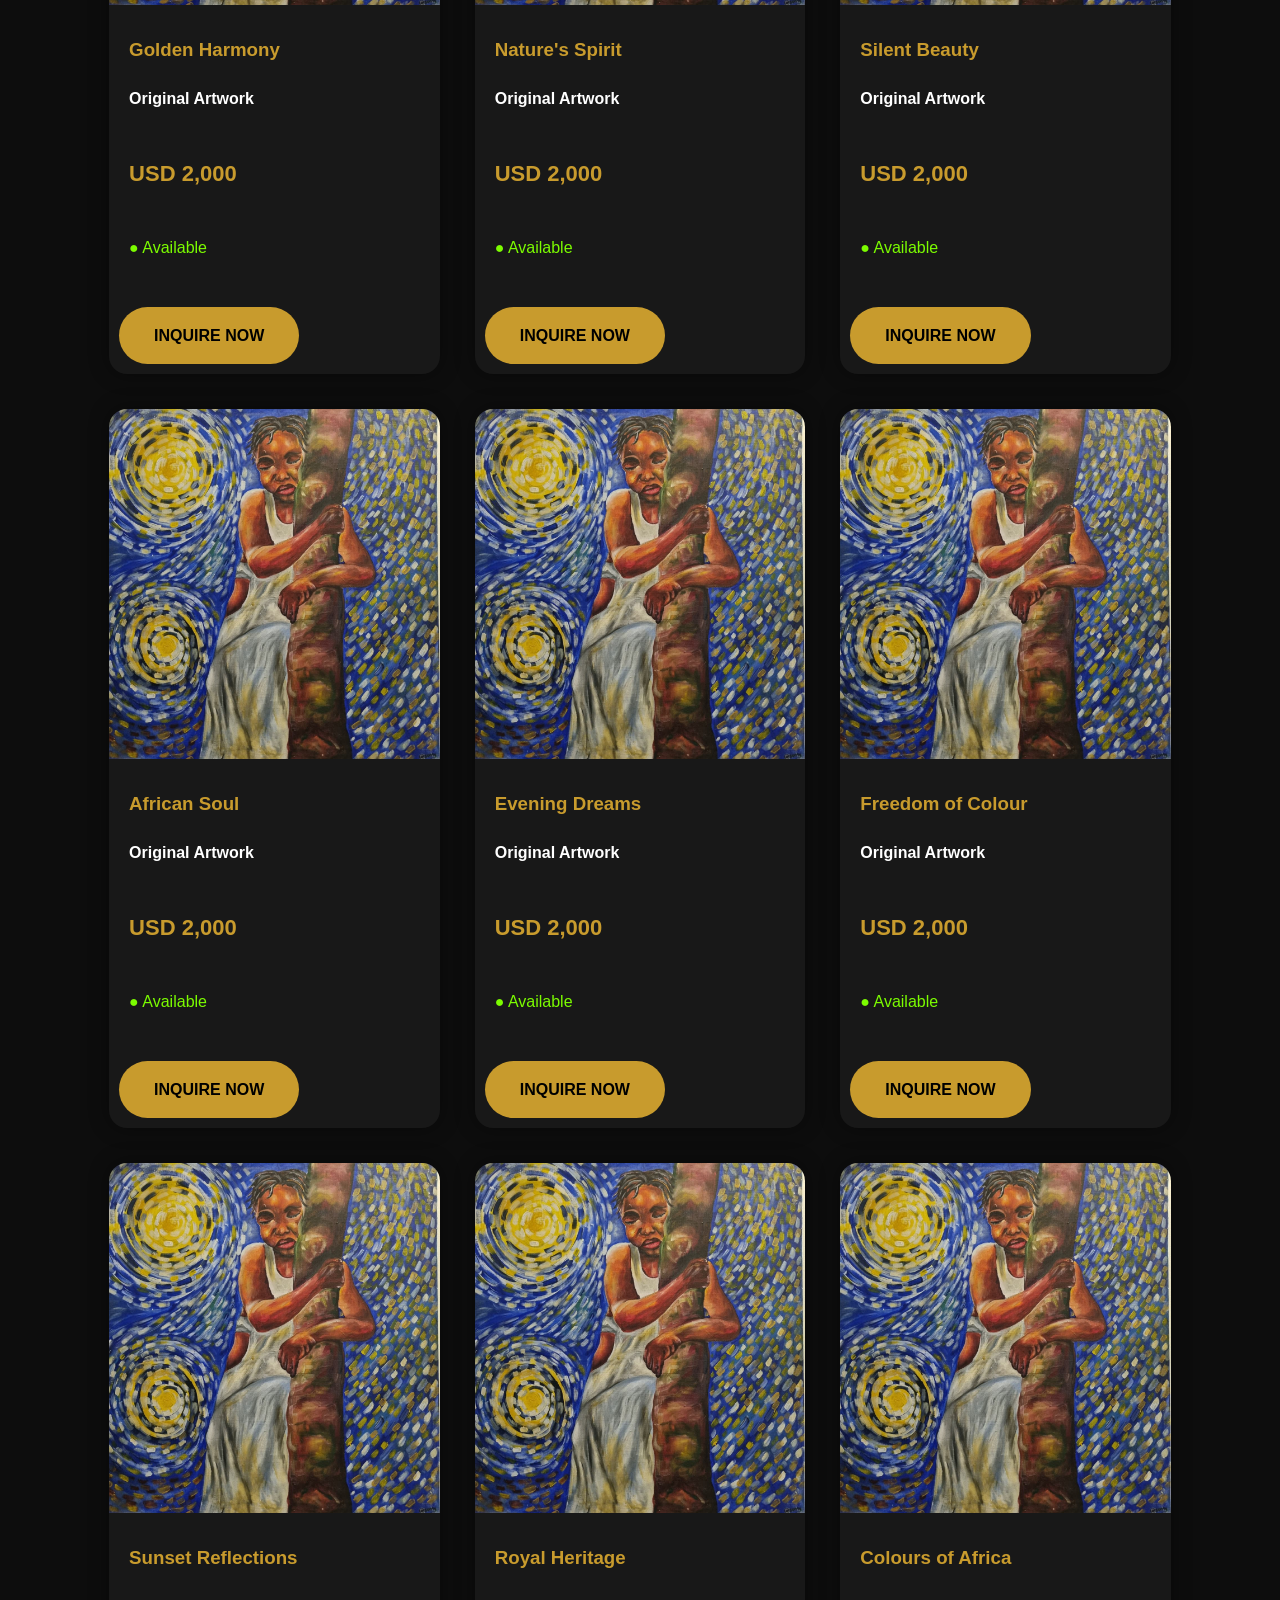
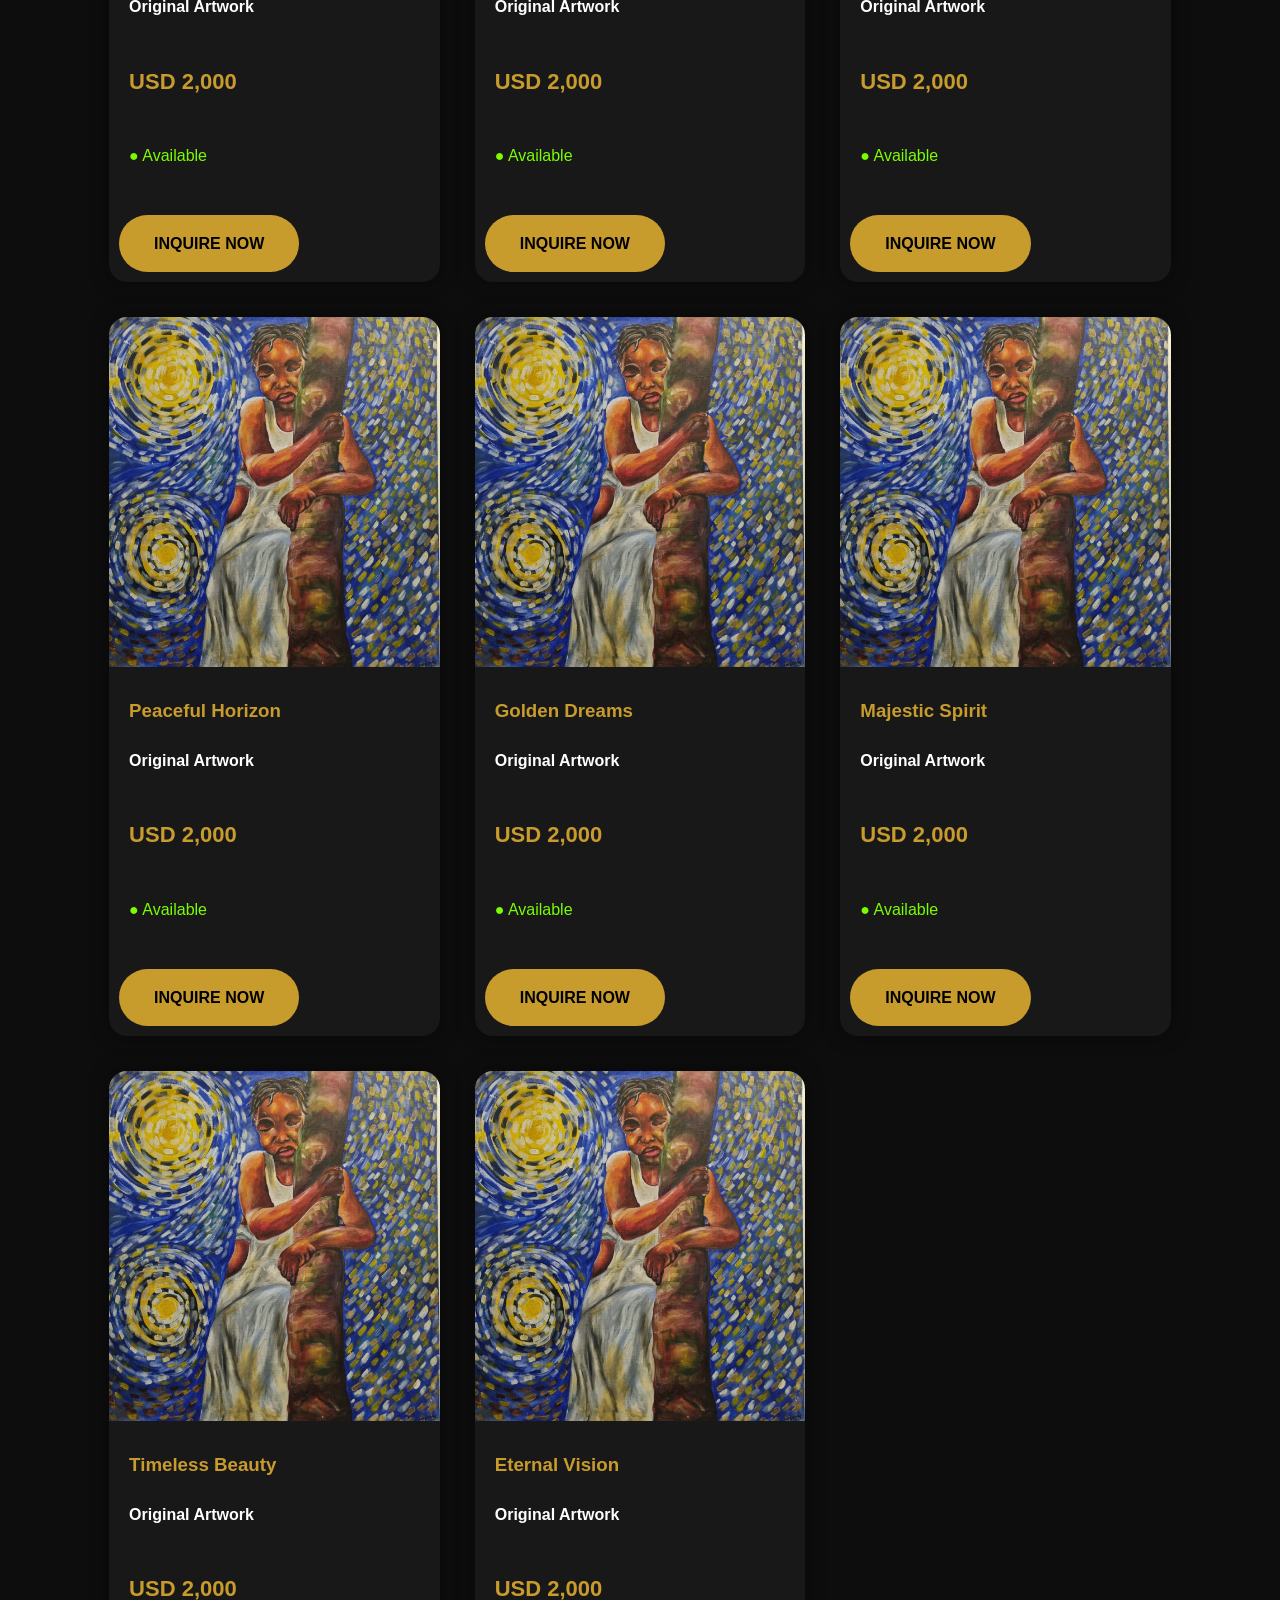
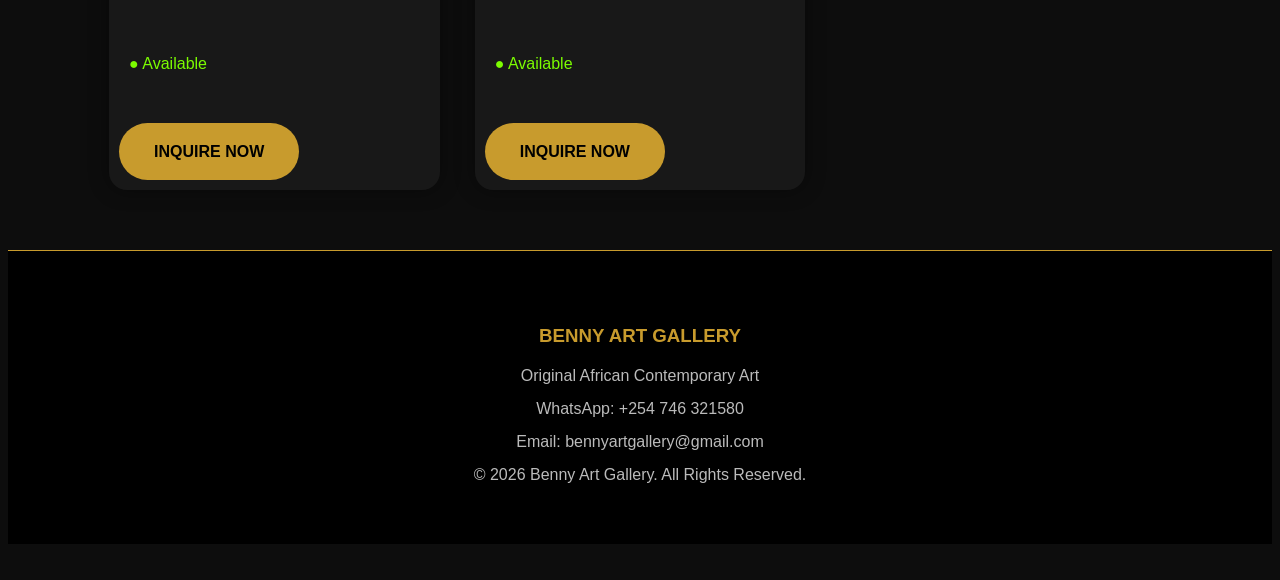
==== commit d32a2550: "Update gallery.html" ====
--- a/gallery.html
+++ b/gallery.html
@@ -64,7 +64,7 @@
 <div class="gallery">
 
 <div class="card">
-<img src="images/art1.jpeg" alt="Art Piece 1">
+<img src="images/art1.jpeg" alt="Art Piece 1" onclick="openLightbox(this)">
 <h3>Golden Harmony</h3>
 <p><strong>Original Artwork</strong></p>
 <p style="color:#c89b2d;font-size:22px;"><strong>USD 2,000</strong></p>
@@ -73,7 +73,7 @@
 </div>
 
 <div class="card">
-<img src="images/art2.jpeg" alt="Art Piece 2">
+<img src="images/art1.jpeg" alt="Art Piece 2" onclick="openLightbox(this)">
 <h3>Nature's Spirit</h3>
 <p><strong>Original Artwork</strong></p>
 <p style="color:#c89b2d;font-size:22px;"><strong>USD 2,000</strong></p>
@@ -82,7 +82,7 @@
 </div>
 
 <div class="card">
-<img src="images/art3.jpeg" alt="Art Piece 3">
+<img src="images/art1.jpeg" alt="Art Piece 3" onclick="openLightbox(this)">
 <h3>Silent Beauty</h3>
 <p><strong>Original Artwork</strong></p>
 <p style="color:#c89b2d;font-size:22px;"><strong>USD 2,000</strong></p>
@@ -91,7 +91,7 @@
 </div>
 
 <div class="card">
-<img src="images/art4.jpeg" alt="Art Piece 4">
+<img src="images/art1.jpeg" alt="Art Piece 4" onclick="openLightbox(this)">
 <h3>African Soul</h3>
 <p><strong>Original Artwork</strong></p>
 <p style="color:#c89b2d;font-size:22px;"><strong>USD 2,000</strong></p>
@@ -100,7 +100,7 @@
 </div>
 
 <div class="card">
-<img src="images/art5.jpeg" alt="Art Piece 5">
+<img src="images/art1.jpeg" alt="Art Piece 5" onclick="openLightbox(this)">
 <h3>Evening Dreams</h3>
 <p><strong>Original Artwork</strong></p>
 <p style="color:#c89b2d;font-size:22px;"><strong>USD 2,000</strong></p>
@@ -109,7 +109,7 @@
 </div>
 
 <div class="card">
-<img src="images/art6.jpeg" alt="Art Piece 6">
+<img src="images/art1.jpeg" alt="Art Piece 6" onclick="openLightbox(this)">
 <h3>Freedom of Colour</h3>
 <p><strong>Original Artwork</strong></p>
 <p style="color:#c89b2d;font-size:22px;"><strong>USD 2,000</strong></p>
@@ -117,7 +117,7 @@
 <a href="https://wa.me/254746321580?text=Hello, I am interested in Freedom of Colour" class="button">INQUIRE NOW</a>
 </div>
 <div class="card">
-<img src="images/art7.jpeg" alt="Art Piece 7">
+<img src="images/art1.jpeg" alt="Art Piece 7" onclick="openLightbox(this)">
 <h3>Sunset Reflections</h3>
 <p><strong>Original Artwork</strong></p>
 <p style="color:#c89b2d;font-size:22px;"><strong>USD 2,000</strong></p>
@@ -126,7 +126,7 @@
 </div>
 
 <div class="card">
-<img src="images/art8.jpeg" alt="Art Piece 8">
+<img src="images/art1.jpeg" alt="Art Piece 8" onclick="openLightbox(this)">
 <h3>Royal Heritage</h3>
 <p><strong>Original Artwork</strong></p>
 <p style="color:#c89b2d;font-size:22px;"><strong>USD 2,000</strong></p>
@@ -135,7 +135,7 @@
 </div>
 
 <div class="card">
-<img src="images/art9.jpeg" alt="Art Piece 9">
+<img src="images/art1.jpeg" alt="Art Piece 9" onclick="openLightbox(this)">
 <h3>Colours of Africa</h3>
 <p><strong>Original Artwork</strong></p>
 <p style="color:#c89b2d;font-size:22px;"><strong>USD 2,000</strong></p>
@@ -144,7 +144,7 @@
 </div>
 
 <div class="card">
-<img src="images/art10.jpeg" alt="Art Piece 10">
+<img src="images/art1.jpeg" alt="Art Piece 10" onclick="openLightbox(this)">
 <h3>Peaceful Horizon</h3>
 <p><strong>Original Artwork</strong></p>
 <p style="color:#c89b2d;font-size:22px;"><strong>USD 2,000</strong></p>
@@ -153,7 +153,7 @@
 </div>
 
 <div class="card">
-<img src="images/art11.jpeg" alt="Art Piece 11">
+<img src="images/art1.jpeg" alt="Art Piece 11" onclick="openLightbox(this)">
 <h3>Golden Dreams</h3>
 <p><strong>Original Artwork</strong></p>
 <p style="color:#c89b2d;font-size:22px;"><strong>USD 2,000</strong></p>
@@ -162,7 +162,7 @@
 </div>
 
 <div class="card">
-<img src="images/art12.jpeg" alt="Art Piece 12">
+<img src="images/art1.jpeg" alt="Art Piece 12" onclick="openLightbox(this)">
 <h3>Majestic Spirit</h3>
 <p><strong>Original Artwork</strong></p>
 <p style="color:#c89b2d;font-size:22px;"><strong>USD 2,000</strong></p>
@@ -171,7 +171,7 @@
 </div>
 
 <div class="card">
-<img src="images/art13.jpeg" alt="Art Piece 13">
+<img src="images/art1.jpeg" alt="Art Piece 13" onclick="openLightbox(this)">
 <h3>Timeless Beauty</h3>
 <p><strong>Original Artwork</strong></p>
 <p style="color:#c89b2d;font-size:22px;"><strong>USD 2,000</strong></p>
@@ -180,7 +180,7 @@
 </div>
 
 <div class="card">
-<img src="images/art14.jpeg" alt="Art Piece 14">
+<img src="images/art1.jpeg" alt="Art Piece 14" onclick="openLightbox(this)">
 <h3>Eternal Vision</h3>
 <p><strong>Original Artwork</strong></p>
 <p style="color:#c89b2d;font-size:22px;"><strong>USD 2,000</strong></p>
@@ -203,6 +203,28 @@
 <p>© 2026 Benny Art Gallery. All Rights Reserved.</p>
 
 </footer>
-
+<div id="lightbox" onclick="closeLightbox()">
+
+<img id="lightbox-img">
+
+</div>
+
+<script>
+
+function openLightbox(image){
+
+document.getElementById("lightbox").style.display="flex";
+
+document.getElementById("lightbox-img").src=image.src;
+
+}
+
+function closeLightbox(){
+
+document.getElementById("lightbox").style.display="none";
+
+}
+
+</script>
 </body>
 </html>
--- a/style.css
+++ b/style.css
@@ -163,9 +163,42 @@
     box-shadow:0 0 20px rgba(0,0,0,.4);
 }
 
+.card{
+    position:relative;
+    overflow:hidden;
+    transition:0.5s;
+}
+
 .card:hover{
-    transform:translateY(-10px);
-    box-shadow:0 0 35px rgba(200,155,45,.6);
+    transform:translateY(-12px) scale(1.02);
+    box-shadow:0 20px 45px rgba(200,155,45,.5);
+}
+
+.card img{
+    transition:0.6s;
+}
+
+.card:hover img{
+    transform:scale(1.12);
+}
+
+.card::after{
+    content:"VIEW ARTWORK";
+    position:absolute;
+    top:50%;
+    left:50%;
+    transform:translate(-50%,-50%);
+    background:rgba(200,155,45,.95);
+    color:black;
+    padding:12px 28px;
+    border-radius:30px;
+    font-weight:bold;
+    opacity:0;
+    transition:.4s;
+}
+
+.card:hover::after{
+    opacity:1;
 }
 
 .card img{
@@ -240,5 +273,38 @@
     font-size:30px;
 }
 
-}
-```
+/* Fade In Animation */
+
+@keyframes fadeUp{
+
+0%{
+opacity:0;
+transform:translateY(40px);
+}
+
+100%{
+opacity:1;
+transform:translateY(0);
+}
+
+}
+
+.hero{
+animation:fadeUp 1.2s ease;
+}
+
+.title{
+animation:fadeUp 1.3s ease;
+}
+
+.card{
+animation:fadeUp .8s ease;
+}
+
+.about{
+animation:fadeUp 1.4s ease;
+}
+
+footer{
+animation:fadeUp 1.5s ease;
+}
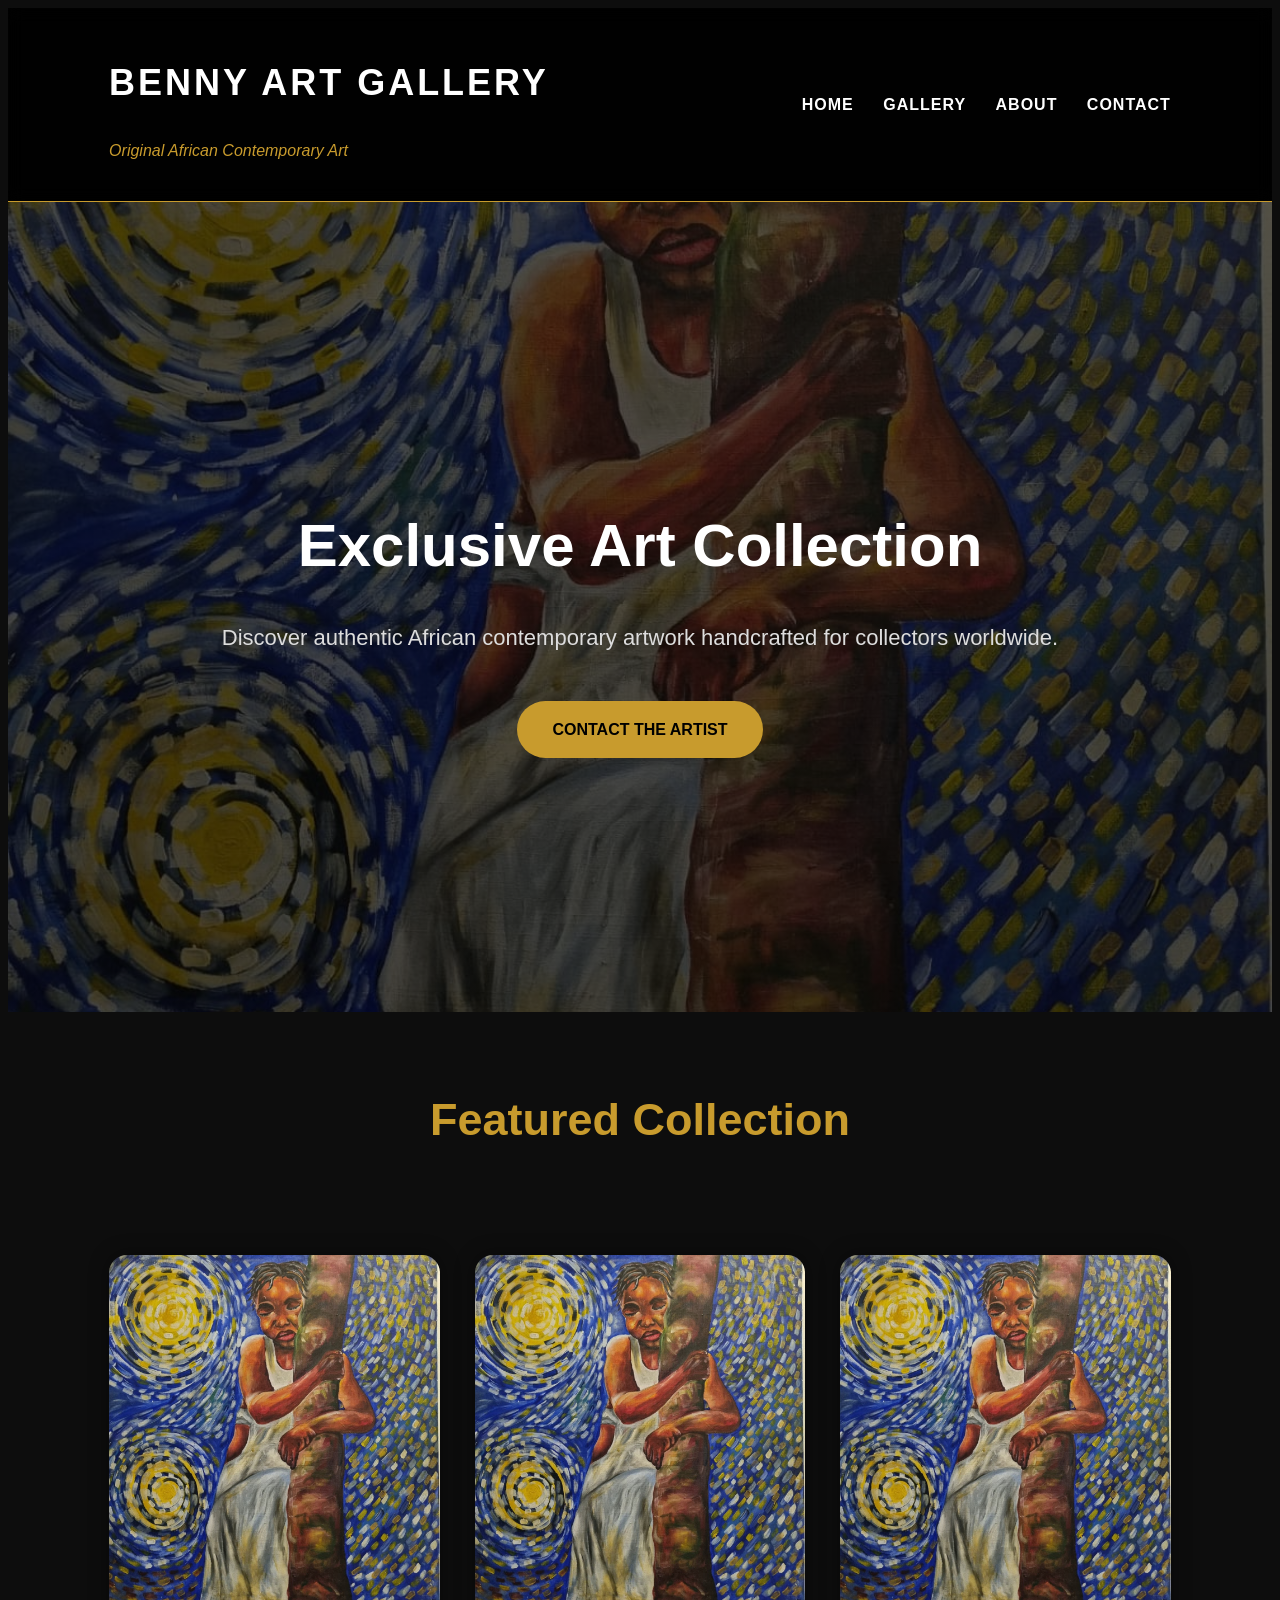
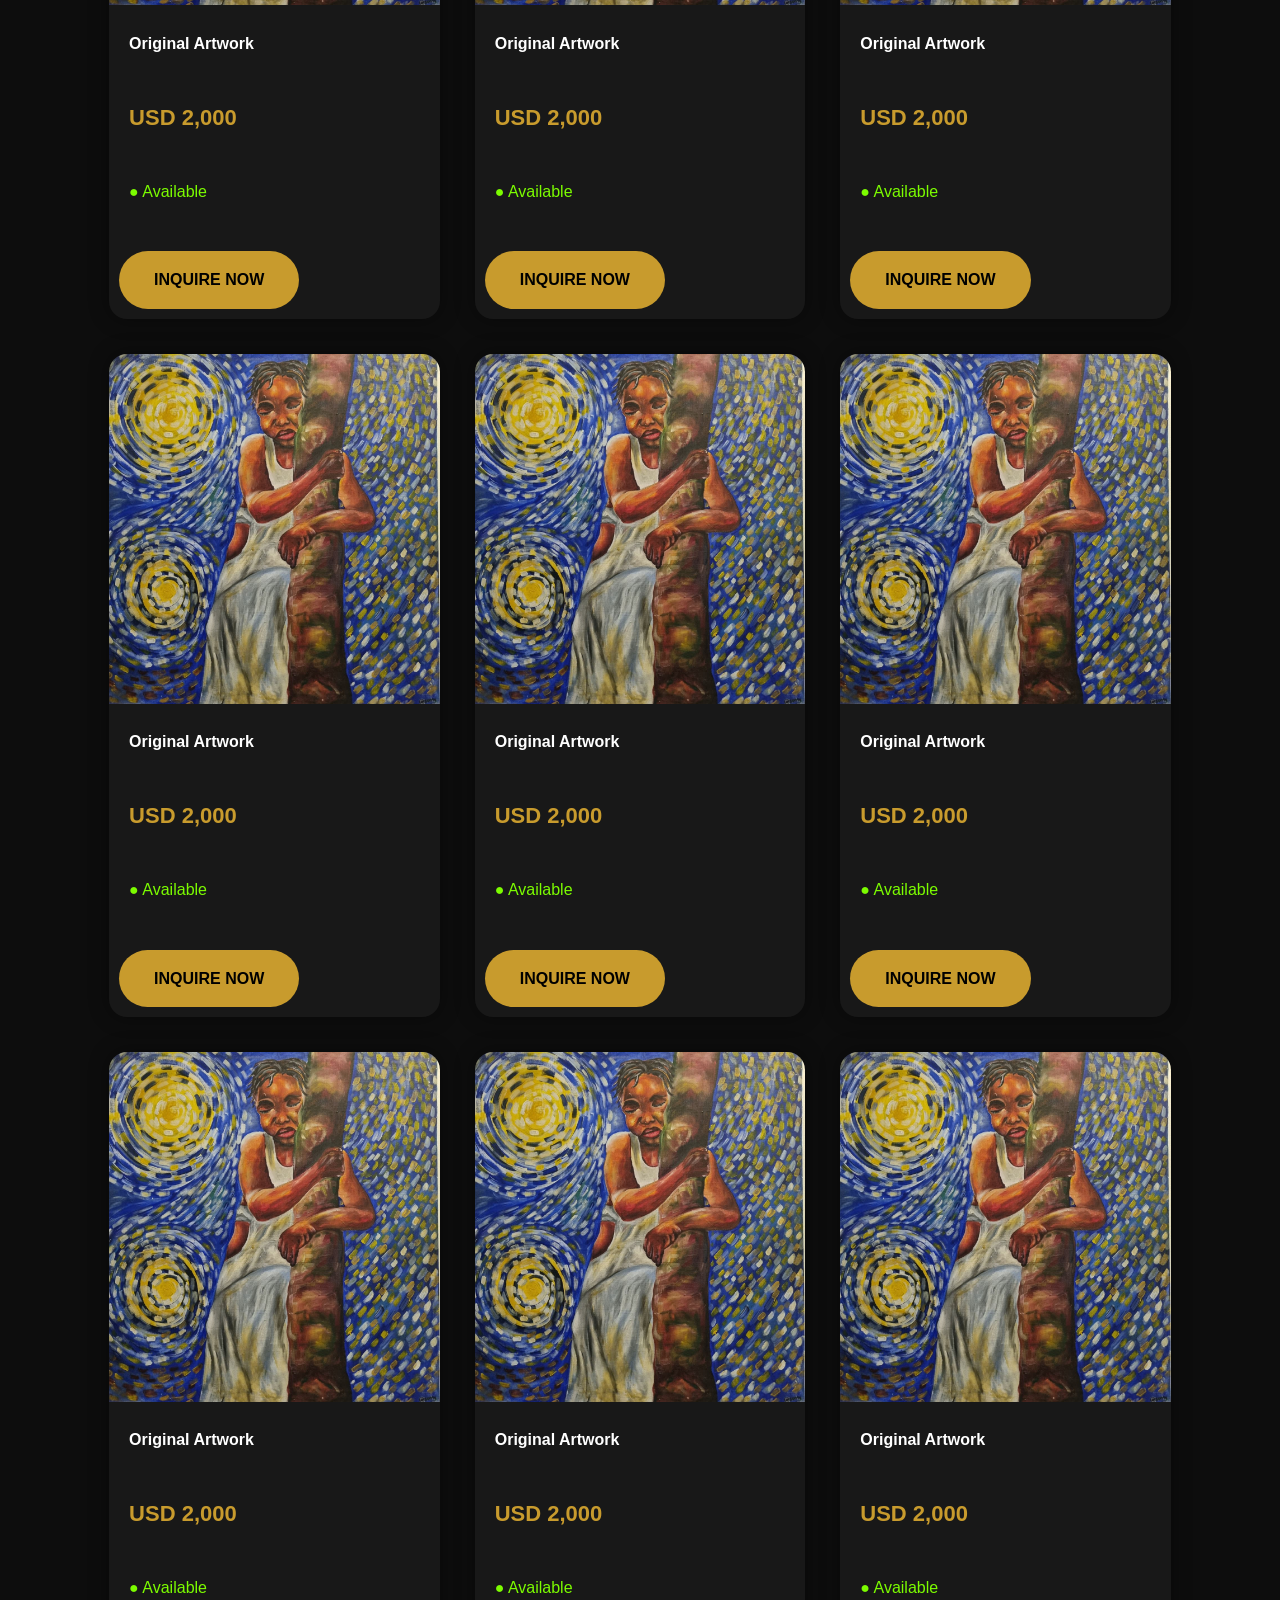
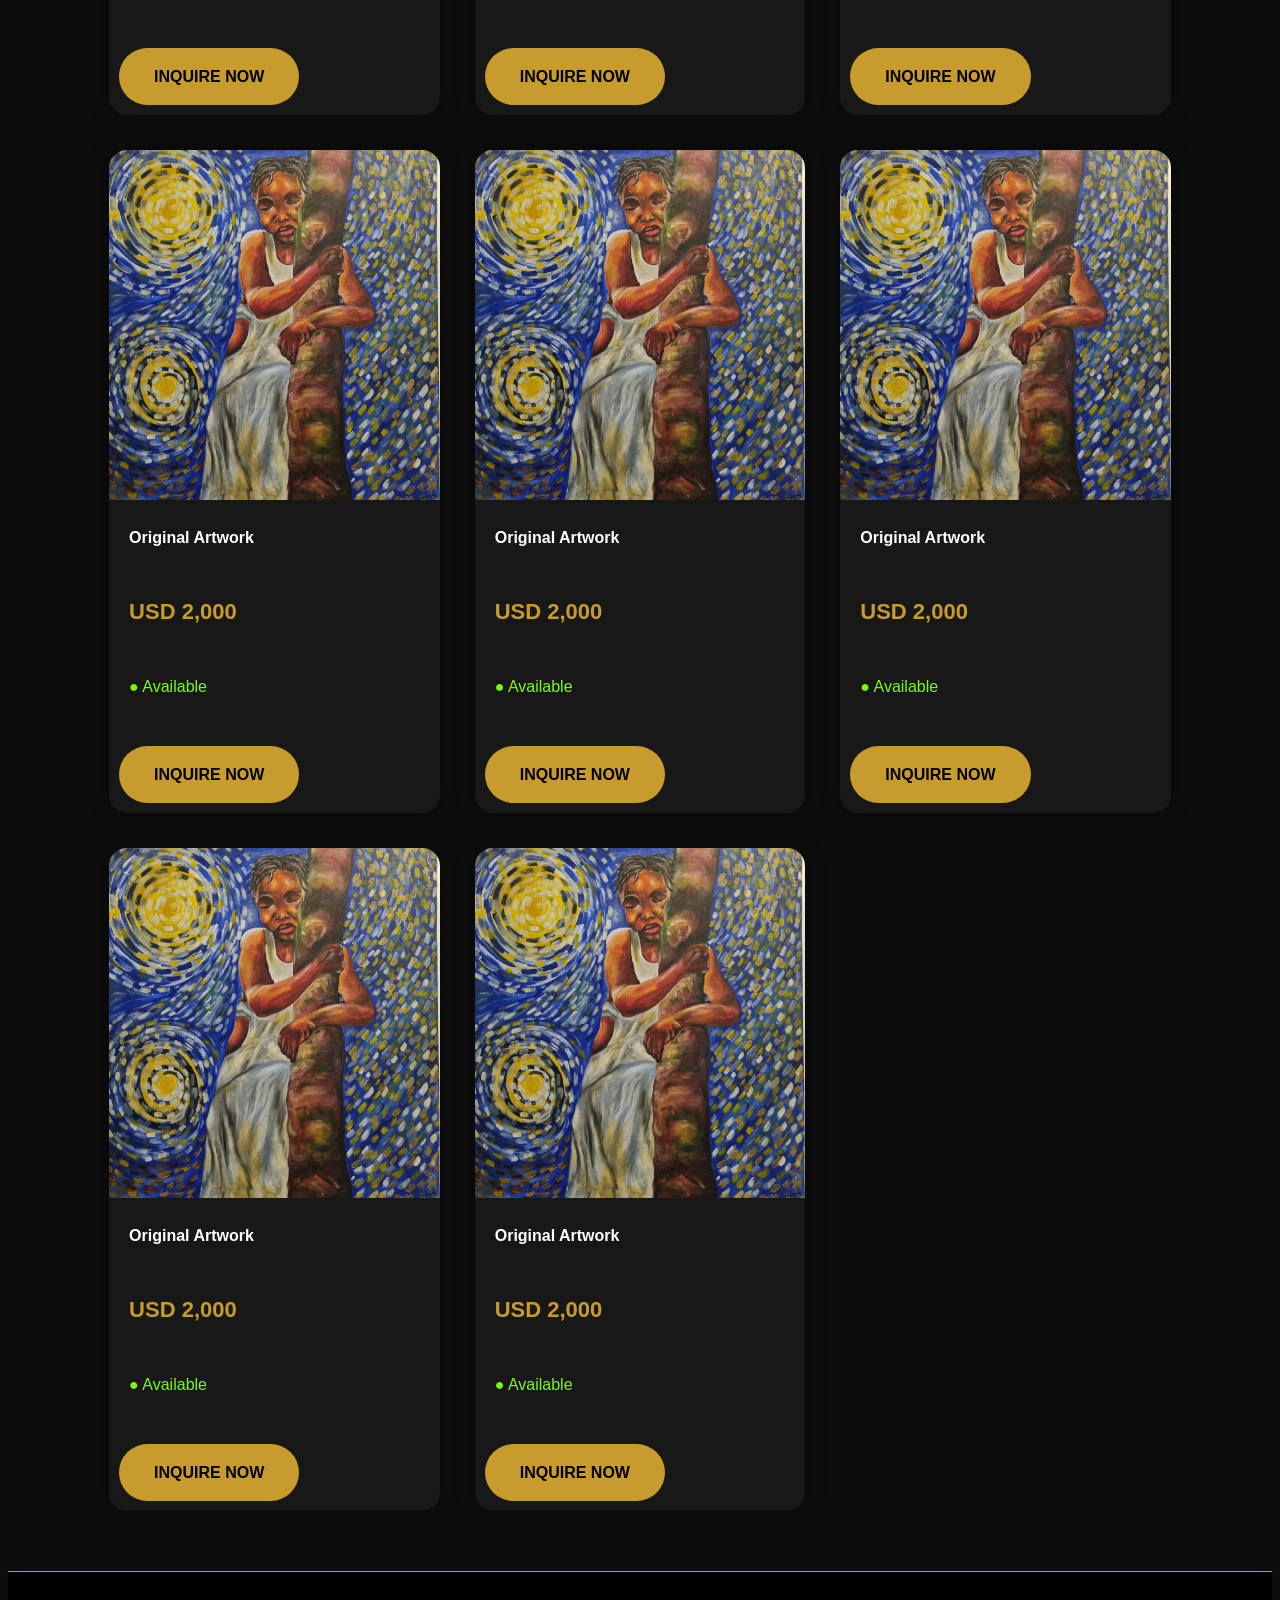
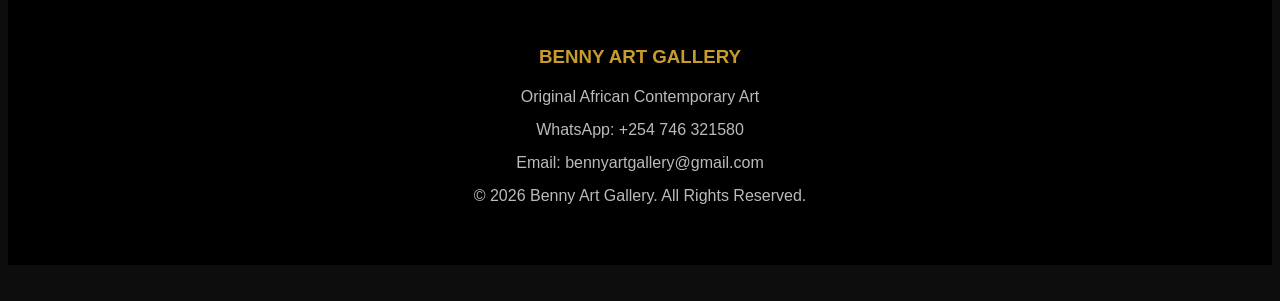
==== commit cf402143: "Update gallery.html" ====
--- a/gallery.html
+++ b/gallery.html
@@ -65,7 +65,6 @@
 
 <div class="card">
 <img src="images/art1.jpeg" alt="Art Piece 1" onclick="openLightbox(this)">
-<h3>Golden Harmony</h3>
 <p><strong>Original Artwork</strong></p>
 <p style="color:#c89b2d;font-size:22px;"><strong>USD 2,000</strong></p>
 <p style="color:#7CFC00;">● Available</p>
@@ -74,7 +73,6 @@
 
 <div class="card">
 <img src="images/art1.jpeg" alt="Art Piece 2" onclick="openLightbox(this)">
-<h3>Nature's Spirit</h3>
 <p><strong>Original Artwork</strong></p>
 <p style="color:#c89b2d;font-size:22px;"><strong>USD 2,000</strong></p>
 <p style="color:#7CFC00;">● Available</p>
@@ -83,7 +81,6 @@
 
 <div class="card">
 <img src="images/art1.jpeg" alt="Art Piece 3" onclick="openLightbox(this)">
-<h3>Silent Beauty</h3>
 <p><strong>Original Artwork</strong></p>
 <p style="color:#c89b2d;font-size:22px;"><strong>USD 2,000</strong></p>
 <p style="color:#7CFC00;">● Available</p>
@@ -92,7 +89,6 @@
 
 <div class="card">
 <img src="images/art1.jpeg" alt="Art Piece 4" onclick="openLightbox(this)">
-<h3>African Soul</h3>
 <p><strong>Original Artwork</strong></p>
 <p style="color:#c89b2d;font-size:22px;"><strong>USD 2,000</strong></p>
 <p style="color:#7CFC00;">● Available</p>
@@ -101,7 +97,6 @@
 
 <div class="card">
 <img src="images/art1.jpeg" alt="Art Piece 5" onclick="openLightbox(this)">
-<h3>Evening Dreams</h3>
 <p><strong>Original Artwork</strong></p>
 <p style="color:#c89b2d;font-size:22px;"><strong>USD 2,000</strong></p>
 <p style="color:#7CFC00;">● Available</p>
@@ -110,7 +105,6 @@
 
 <div class="card">
 <img src="images/art1.jpeg" alt="Art Piece 6" onclick="openLightbox(this)">
-<h3>Freedom of Colour</h3>
 <p><strong>Original Artwork</strong></p>
 <p style="color:#c89b2d;font-size:22px;"><strong>USD 2,000</strong></p>
 <p style="color:#7CFC00;">● Available</p>
@@ -118,7 +112,6 @@
 </div>
 <div class="card">
 <img src="images/art1.jpeg" alt="Art Piece 7" onclick="openLightbox(this)">
-<h3>Sunset Reflections</h3>
 <p><strong>Original Artwork</strong></p>
 <p style="color:#c89b2d;font-size:22px;"><strong>USD 2,000</strong></p>
 <p style="color:#7CFC00;">● Available</p>
@@ -127,7 +120,6 @@
 
 <div class="card">
 <img src="images/art1.jpeg" alt="Art Piece 8" onclick="openLightbox(this)">
-<h3>Royal Heritage</h3>
 <p><strong>Original Artwork</strong></p>
 <p style="color:#c89b2d;font-size:22px;"><strong>USD 2,000</strong></p>
 <p style="color:#7CFC00;">● Available</p>
@@ -136,7 +128,6 @@
 
 <div class="card">
 <img src="images/art1.jpeg" alt="Art Piece 9" onclick="openLightbox(this)">
-<h3>Colours of Africa</h3>
 <p><strong>Original Artwork</strong></p>
 <p style="color:#c89b2d;font-size:22px;"><strong>USD 2,000</strong></p>
 <p style="color:#7CFC00;">● Available</p>
@@ -145,7 +136,6 @@
 
 <div class="card">
 <img src="images/art1.jpeg" alt="Art Piece 10" onclick="openLightbox(this)">
-<h3>Peaceful Horizon</h3>
 <p><strong>Original Artwork</strong></p>
 <p style="color:#c89b2d;font-size:22px;"><strong>USD 2,000</strong></p>
 <p style="color:#7CFC00;">● Available</p>
@@ -154,7 +144,6 @@
 
 <div class="card">
 <img src="images/art1.jpeg" alt="Art Piece 11" onclick="openLightbox(this)">
-<h3>Golden Dreams</h3>
 <p><strong>Original Artwork</strong></p>
 <p style="color:#c89b2d;font-size:22px;"><strong>USD 2,000</strong></p>
 <p style="color:#7CFC00;">● Available</p>
@@ -163,7 +152,6 @@
 
 <div class="card">
 <img src="images/art1.jpeg" alt="Art Piece 12" onclick="openLightbox(this)">
-<h3>Majestic Spirit</h3>
 <p><strong>Original Artwork</strong></p>
 <p style="color:#c89b2d;font-size:22px;"><strong>USD 2,000</strong></p>
 <p style="color:#7CFC00;">● Available</p>
@@ -172,7 +160,6 @@
 
 <div class="card">
 <img src="images/art1.jpeg" alt="Art Piece 13" onclick="openLightbox(this)">
-<h3>Timeless Beauty</h3>
 <p><strong>Original Artwork</strong></p>
 <p style="color:#c89b2d;font-size:22px;"><strong>USD 2,000</strong></p>
 <p style="color:#7CFC00;">● Available</p>
@@ -181,7 +168,6 @@
 
 <div class="card">
 <img src="images/art1.jpeg" alt="Art Piece 14" onclick="openLightbox(this)">
-<h3>Eternal Vision</h3>
 <p><strong>Original Artwork</strong></p>
 <p style="color:#c89b2d;font-size:22px;"><strong>USD 2,000</strong></p>
 <p style="color:#7CFC00;">● Available</p>
--- a/style.css
+++ b/style.css
@@ -308,3 +308,42 @@
 footer{
 animation:fadeUp 1.5s ease;
 }
+#lightbox{
+
+display:none;
+
+position:fixed;
+
+top:0;
+
+left:0;
+
+width:100%;
+
+height:100%;
+
+background:rgba(0,0,0,.95);
+
+justify-content:center;
+
+align-items:center;
+
+z-index:99999;
+
+cursor:pointer;
+
+}
+
+#lightbox img{
+
+max-width:90%;
+
+max-height:90%;
+
+border:5px solid #c89b2d;
+
+border-radius:15px;
+
+box-shadow:0 0 40px #c89b2d;
+
+animation:fadeUp
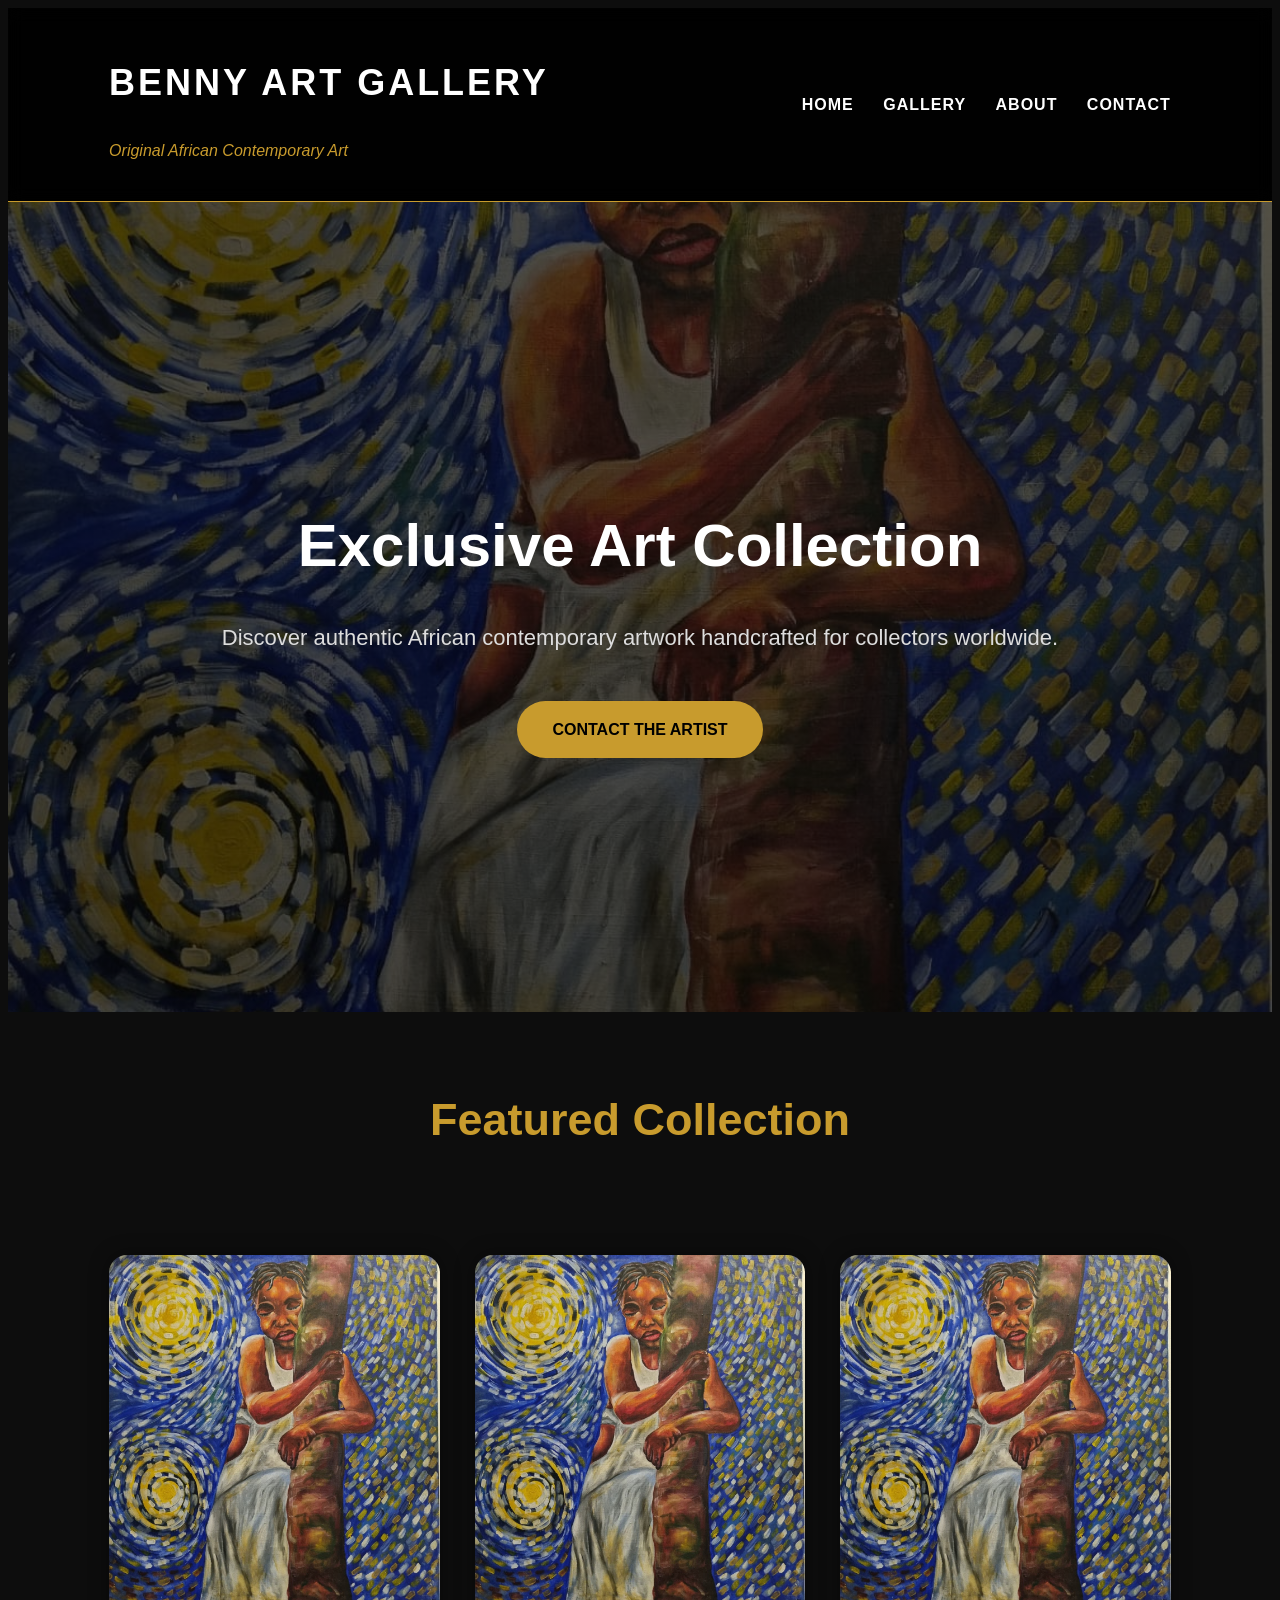
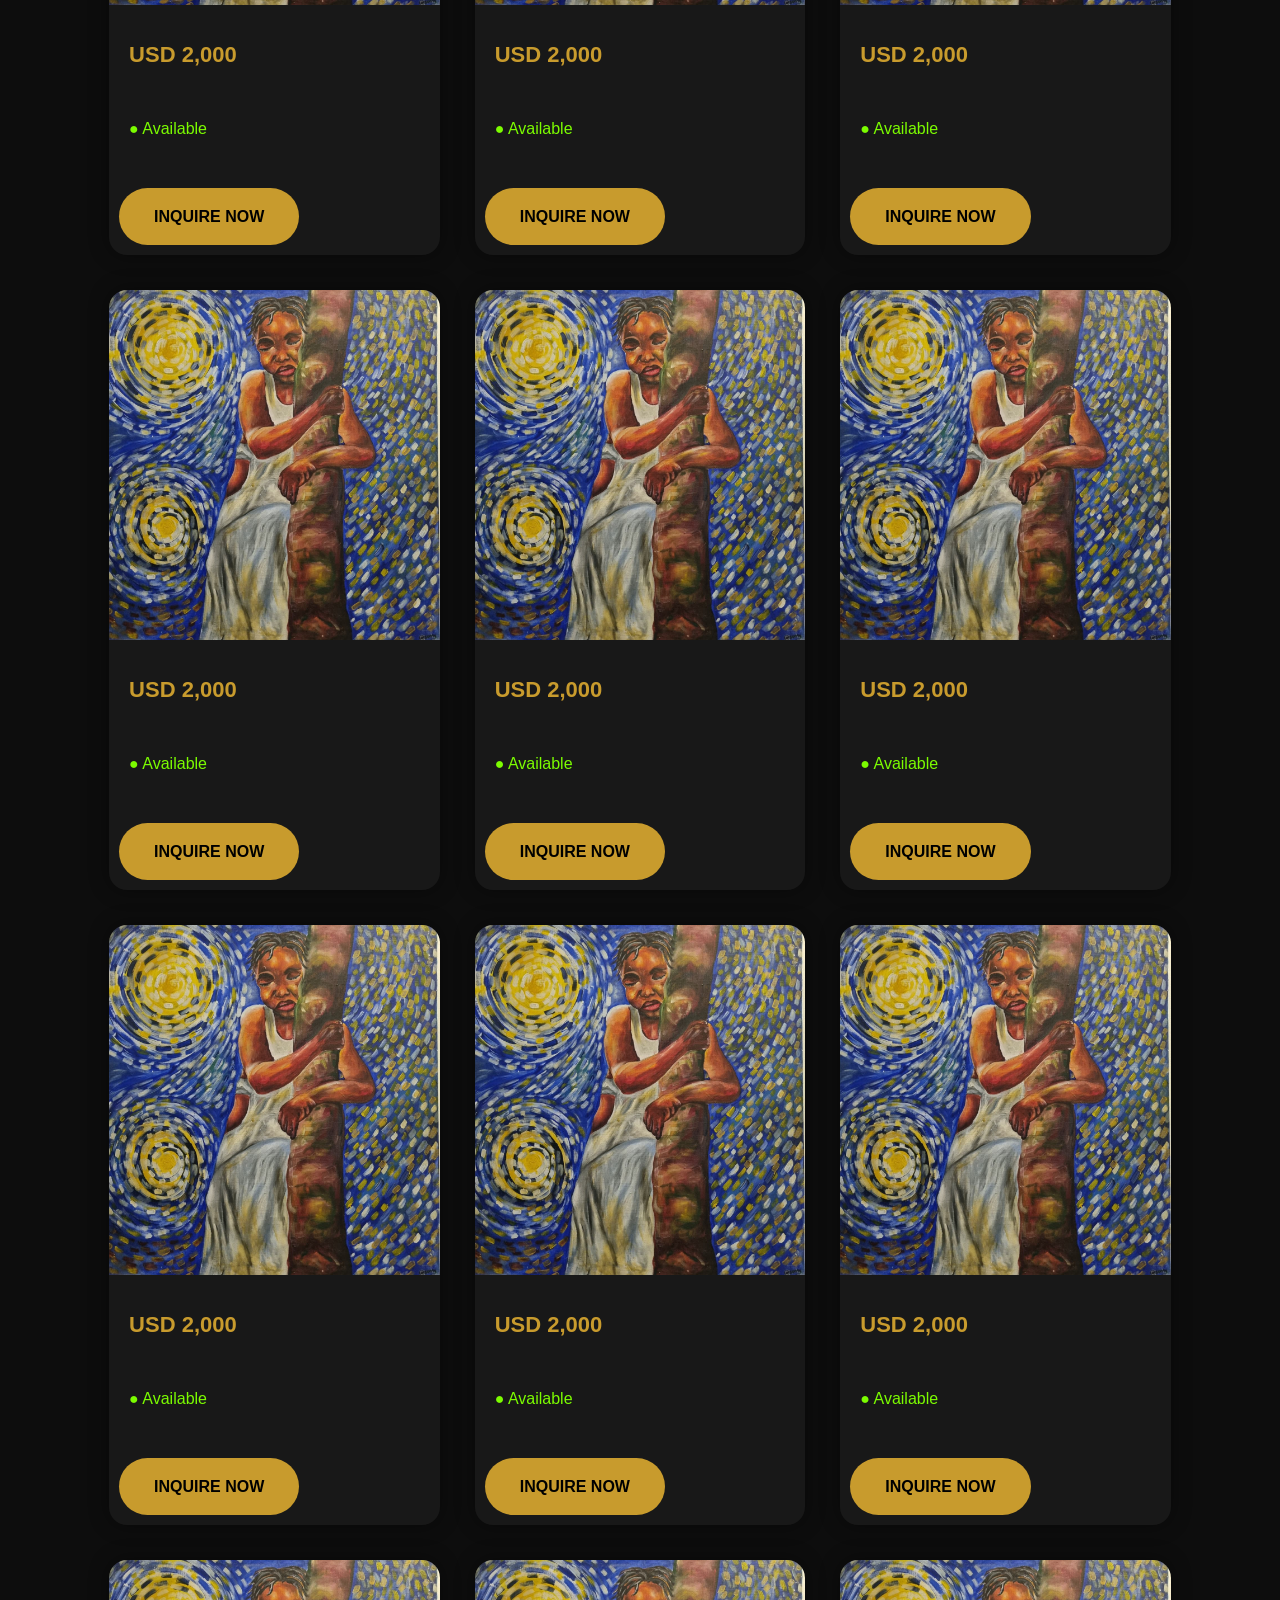
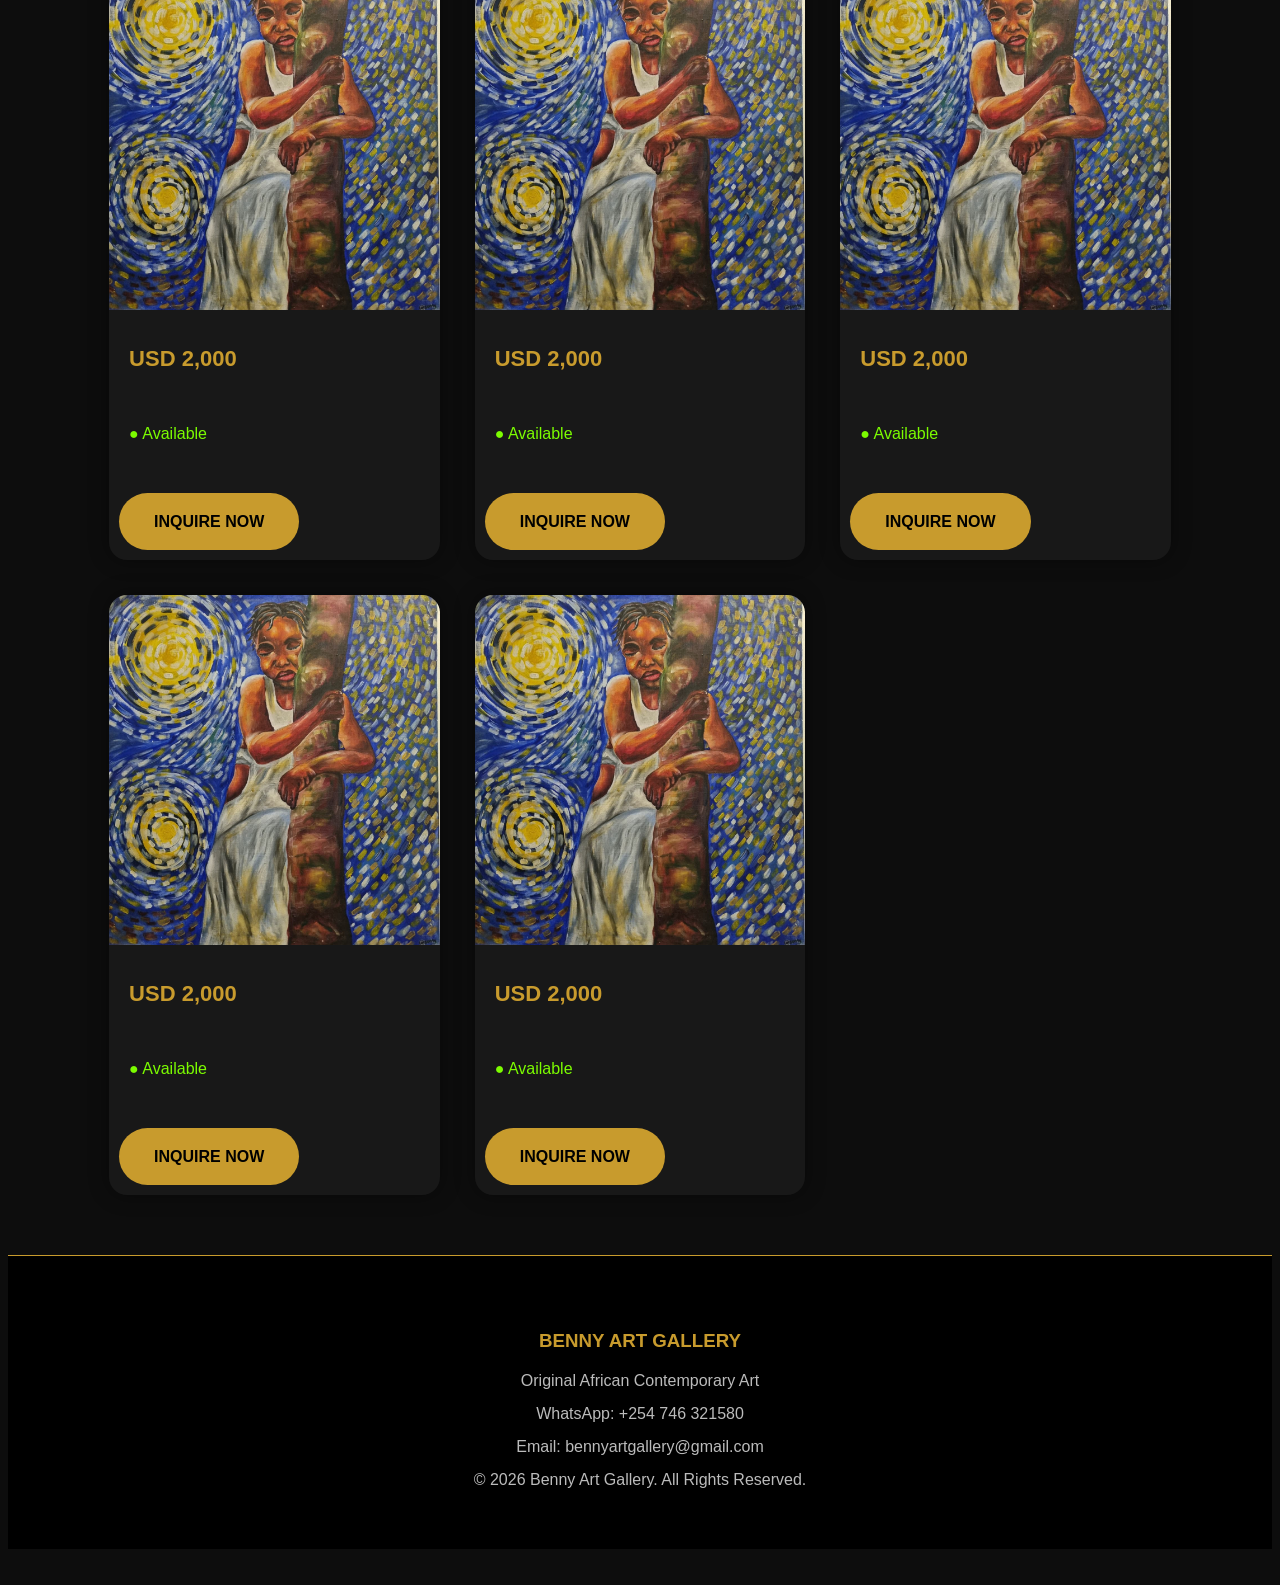
==== commit 6008c9ca: "Update gallery.html" ====
--- a/gallery.html
+++ b/gallery.html
@@ -65,7 +65,6 @@
 
 <div class="card">
 <img src="images/art1.jpeg" alt="Art Piece 1" onclick="openLightbox(this)">
-<p><strong>Original Artwork</strong></p>
 <p style="color:#c89b2d;font-size:22px;"><strong>USD 2,000</strong></p>
 <p style="color:#7CFC00;">● Available</p>
 <a href="https://wa.me/254746321580?text=Hello, I am interested in Golden Harmony" class="button">INQUIRE NOW</a>
@@ -73,7 +72,6 @@
 
 <div class="card">
 <img src="images/art1.jpeg" alt="Art Piece 2" onclick="openLightbox(this)">
-<p><strong>Original Artwork</strong></p>
 <p style="color:#c89b2d;font-size:22px;"><strong>USD 2,000</strong></p>
 <p style="color:#7CFC00;">● Available</p>
 <a href="https://wa.me/254746321580?text=Hello, I am interested in Nature's Spirit" class="button">INQUIRE NOW</a>
@@ -81,7 +79,6 @@
 
 <div class="card">
 <img src="images/art1.jpeg" alt="Art Piece 3" onclick="openLightbox(this)">
-<p><strong>Original Artwork</strong></p>
 <p style="color:#c89b2d;font-size:22px;"><strong>USD 2,000</strong></p>
 <p style="color:#7CFC00;">● Available</p>
 <a href="https://wa.me/254746321580?text=Hello, I am interested in Silent Beauty" class="button">INQUIRE NOW</a>
@@ -89,7 +86,6 @@
 
 <div class="card">
 <img src="images/art1.jpeg" alt="Art Piece 4" onclick="openLightbox(this)">
-<p><strong>Original Artwork</strong></p>
 <p style="color:#c89b2d;font-size:22px;"><strong>USD 2,000</strong></p>
 <p style="color:#7CFC00;">● Available</p>
 <a href="https://wa.me/254746321580?text=Hello, I am interested in African Soul" class="button">INQUIRE NOW</a>
@@ -97,7 +93,6 @@
 
 <div class="card">
 <img src="images/art1.jpeg" alt="Art Piece 5" onclick="openLightbox(this)">
-<p><strong>Original Artwork</strong></p>
 <p style="color:#c89b2d;font-size:22px;"><strong>USD 2,000</strong></p>
 <p style="color:#7CFC00;">● Available</p>
 <a href="https://wa.me/254746321580?text=Hello, I am interested in Evening Dreams" class="button">INQUIRE NOW</a>
@@ -105,14 +100,12 @@
 
 <div class="card">
 <img src="images/art1.jpeg" alt="Art Piece 6" onclick="openLightbox(this)">
-<p><strong>Original Artwork</strong></p>
 <p style="color:#c89b2d;font-size:22px;"><strong>USD 2,000</strong></p>
 <p style="color:#7CFC00;">● Available</p>
 <a href="https://wa.me/254746321580?text=Hello, I am interested in Freedom of Colour" class="button">INQUIRE NOW</a>
 </div>
 <div class="card">
 <img src="images/art1.jpeg" alt="Art Piece 7" onclick="openLightbox(this)">
-<p><strong>Original Artwork</strong></p>
 <p style="color:#c89b2d;font-size:22px;"><strong>USD 2,000</strong></p>
 <p style="color:#7CFC00;">● Available</p>
 <a href="https://wa.me/254746321580?text=Hello, I am interested in Sunset Reflections" class="button">INQUIRE NOW</a>
@@ -120,7 +113,6 @@
 
 <div class="card">
 <img src="images/art1.jpeg" alt="Art Piece 8" onclick="openLightbox(this)">
-<p><strong>Original Artwork</strong></p>
 <p style="color:#c89b2d;font-size:22px;"><strong>USD 2,000</strong></p>
 <p style="color:#7CFC00;">● Available</p>
 <a href="https://wa.me/254746321580?text=Hello, I am interested in Royal Heritage" class="button">INQUIRE NOW</a>
@@ -128,7 +120,6 @@
 
 <div class="card">
 <img src="images/art1.jpeg" alt="Art Piece 9" onclick="openLightbox(this)">
-<p><strong>Original Artwork</strong></p>
 <p style="color:#c89b2d;font-size:22px;"><strong>USD 2,000</strong></p>
 <p style="color:#7CFC00;">● Available</p>
 <a href="https://wa.me/254746321580?text=Hello, I am interested in Colours of Africa" class="button">INQUIRE NOW</a>
@@ -136,7 +127,6 @@
 
 <div class="card">
 <img src="images/art1.jpeg" alt="Art Piece 10" onclick="openLightbox(this)">
-<p><strong>Original Artwork</strong></p>
 <p style="color:#c89b2d;font-size:22px;"><strong>USD 2,000</strong></p>
 <p style="color:#7CFC00;">● Available</p>
 <a href="https://wa.me/254746321580?text=Hello, I am interested in Peaceful Horizon" class="button">INQUIRE NOW</a>
@@ -144,7 +134,6 @@
 
 <div class="card">
 <img src="images/art1.jpeg" alt="Art Piece 11" onclick="openLightbox(this)">
-<p><strong>Original Artwork</strong></p>
 <p style="color:#c89b2d;font-size:22px;"><strong>USD 2,000</strong></p>
 <p style="color:#7CFC00;">● Available</p>
 <a href="https://wa.me/254746321580?text=Hello, I am interested in Golden Dreams" class="button">INQUIRE NOW</a>
@@ -152,7 +141,6 @@
 
 <div class="card">
 <img src="images/art1.jpeg" alt="Art Piece 12" onclick="openLightbox(this)">
-<p><strong>Original Artwork</strong></p>
 <p style="color:#c89b2d;font-size:22px;"><strong>USD 2,000</strong></p>
 <p style="color:#7CFC00;">● Available</p>
 <a href="https://wa.me/254746321580?text=Hello, I am interested in Majestic Spirit" class="button">INQUIRE NOW</a>
@@ -160,7 +148,6 @@
 
 <div class="card">
 <img src="images/art1.jpeg" alt="Art Piece 13" onclick="openLightbox(this)">
-<p><strong>Original Artwork</strong></p>
 <p style="color:#c89b2d;font-size:22px;"><strong>USD 2,000</strong></p>
 <p style="color:#7CFC00;">● Available</p>
 <a href="https://wa.me/254746321580?text=Hello, I am interested in Timeless Beauty" class="button">INQUIRE NOW</a>
@@ -168,7 +155,6 @@
 
 <div class="card">
 <img src="images/art1.jpeg" alt="Art Piece 14" onclick="openLightbox(this)">
-<p><strong>Original Artwork</strong></p>
 <p style="color:#c89b2d;font-size:22px;"><strong>USD 2,000</strong></p>
 <p style="color:#7CFC00;">● Available</p>
 <a href="https://wa.me/254746321580?text=Hello, I am interested in Eternal Vision" class="button">INQUIRE NOW</a>
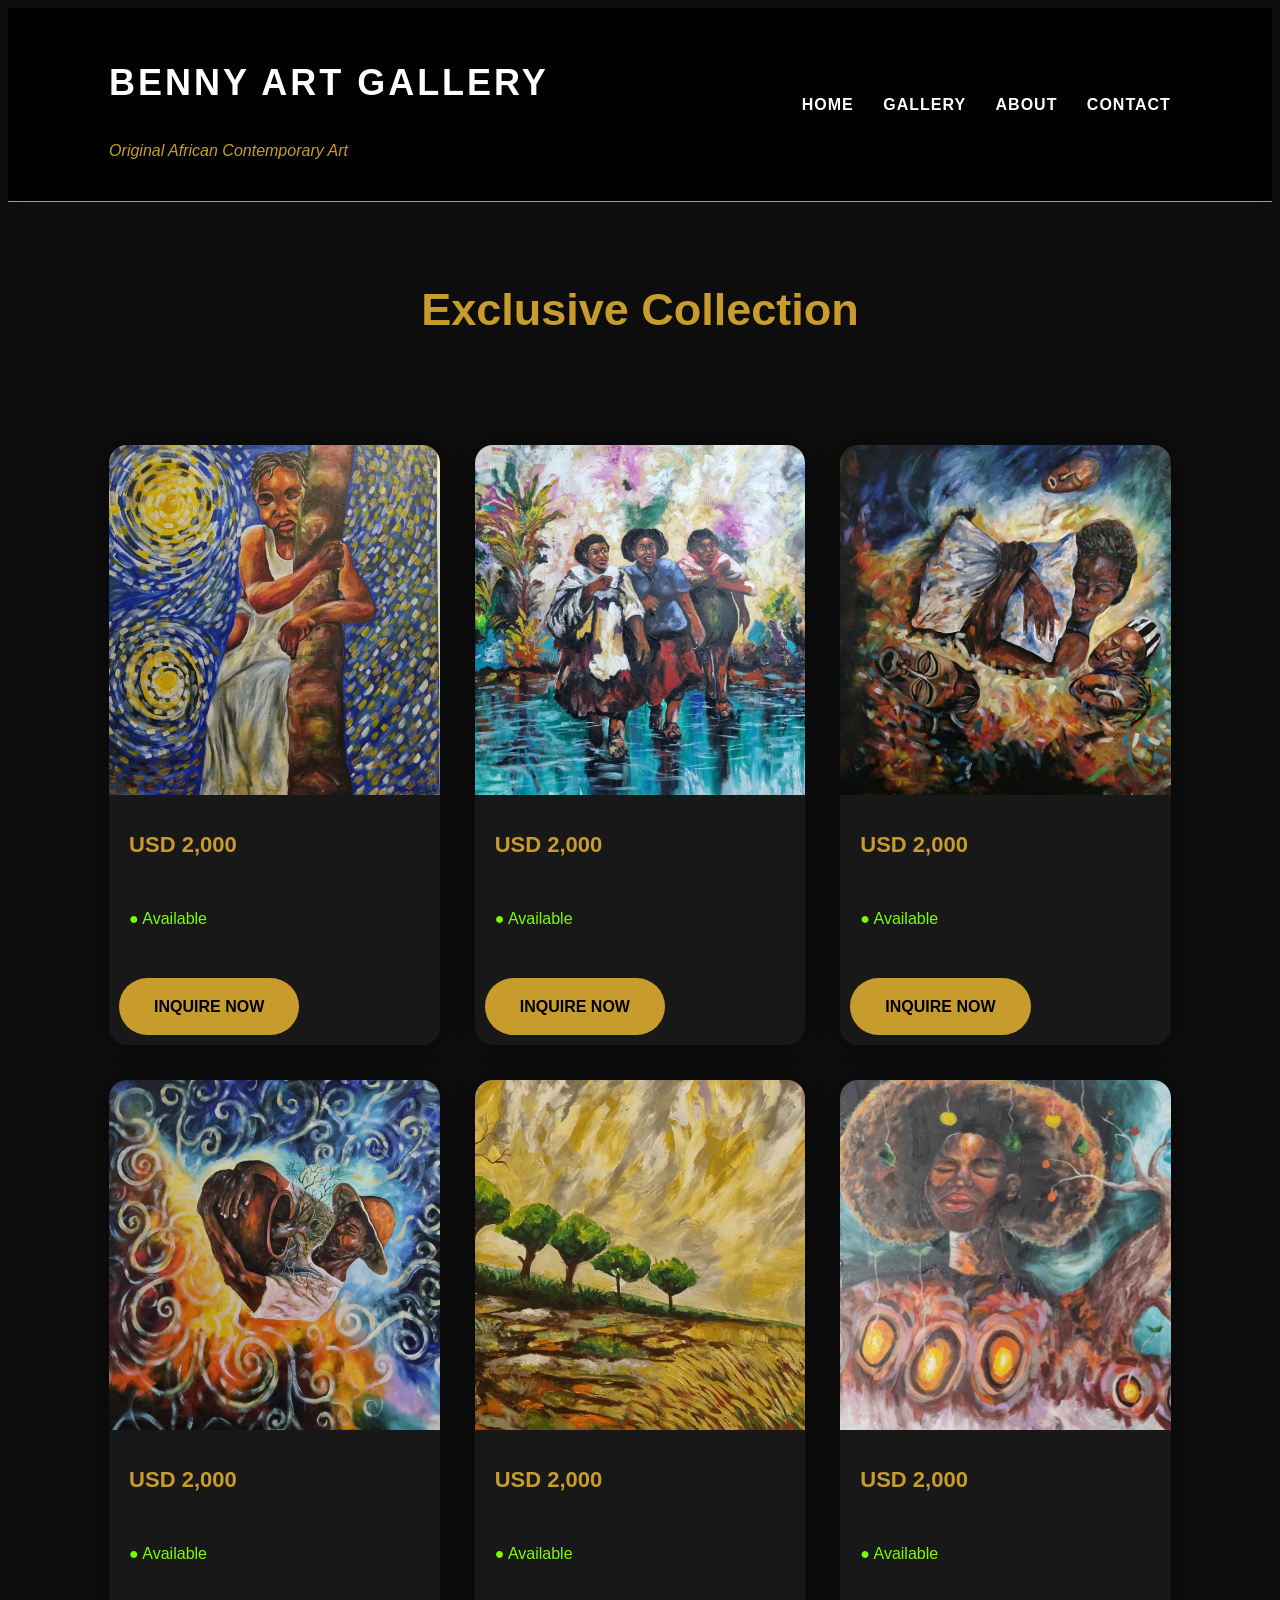
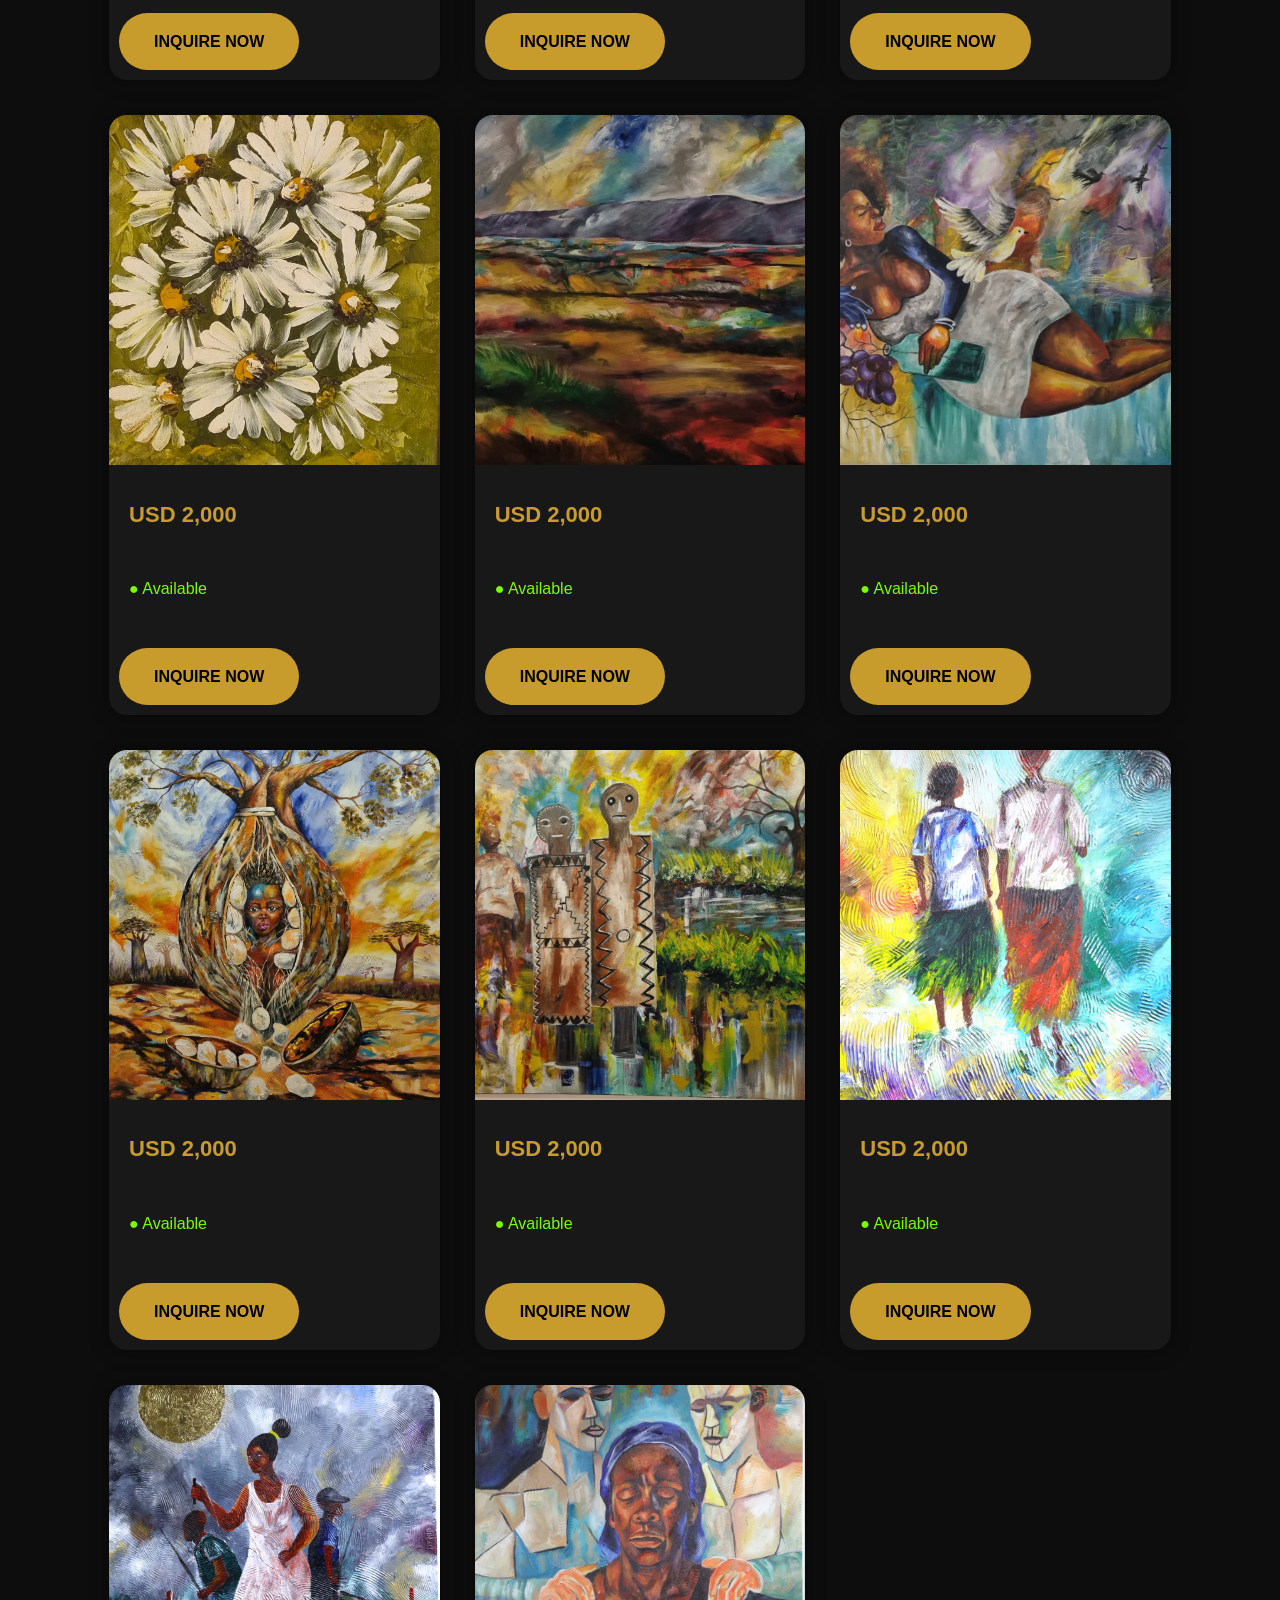
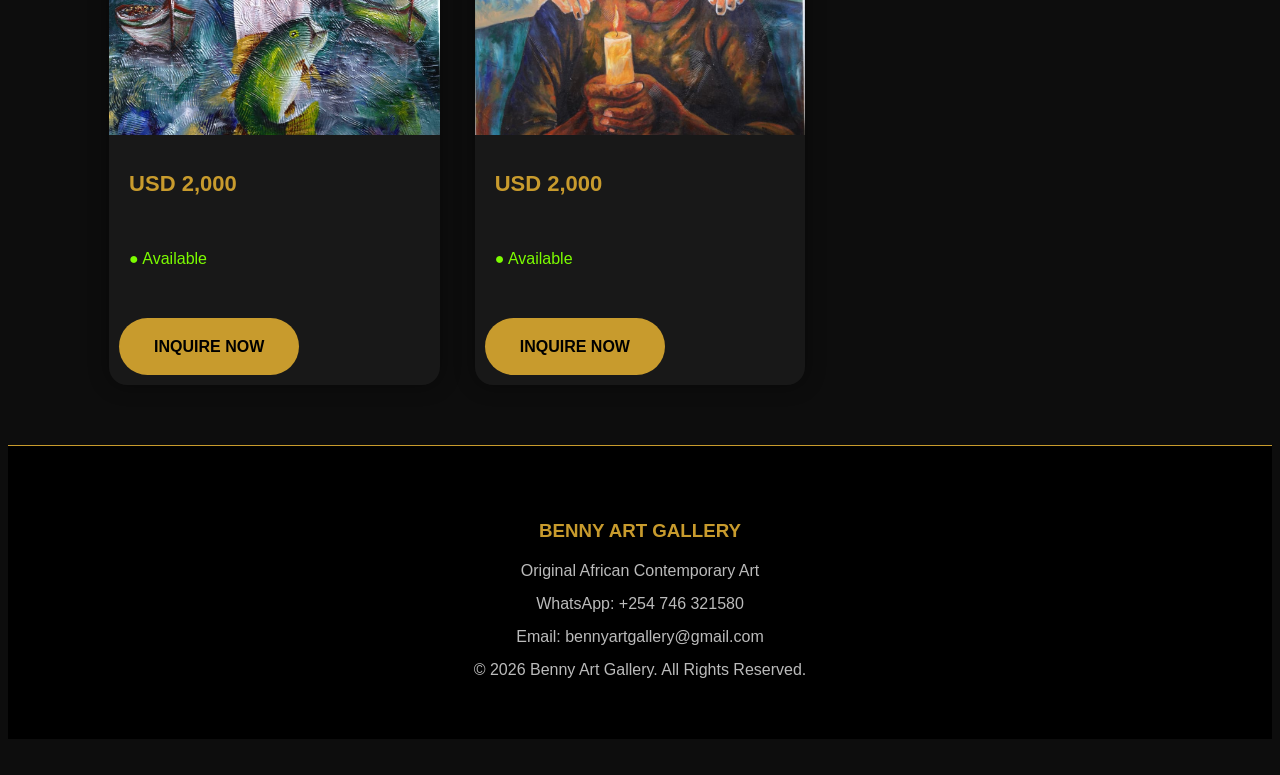
==== commit b19899ed: "Update gallery.html" ====
--- a/gallery.html
+++ b/gallery.html
@@ -2,10 +2,16 @@
 <html lang="en">
 
 <head>
+
 <meta charset="UTF-8">
+
 <meta name="viewport" content="width=device-width, initial-scale=1.0">
 
 <title>BENNY ART GALLERY | Collection</title>
+
+<link rel="preconnect" href="https://fonts.googleapis.com">
+<link rel="preconnect" href="https://fonts.gstatic.com" crossorigin>
+<link href="https://fonts.googleapis.com/css2?family=Cinzel:wght@500;700&family=Poppins:wght@300;400;600&display=swap" rel="stylesheet">
 
 <link rel="stylesheet" href="style.css">
 
@@ -37,127 +43,106 @@
 
 </header>
 
-<section class="hero">
-
-<div class="overlay">
-
-<h2>Exclusive Art Collection</h2>
-
-<p>
-
-Discover authentic African contemporary artwork handcrafted for collectors worldwide.
-
-</p>
-
-<a href="https://wa.me/254746321580" class="button">
-
-CONTACT THE ARTIST
-
-</a>
-
-</div>
-
-</section>
-
-<h2 class="title">Featured Collection</h2>
+<h2 class="title">Exclusive Collection</h2>
 
 <div class="gallery">
 
 <div class="card">
-<img src="images/art1.jpeg" alt="Art Piece 1" onclick="openLightbox(this)">
+<img src="images/art1.jpeg" alt="Artwork 1" onclick="openLightbox(this)">
 <p style="color:#c89b2d;font-size:22px;"><strong>USD 2,000</strong></p>
 <p style="color:#7CFC00;">● Available</p>
-<a href="https://wa.me/254746321580?text=Hello, I am interested in Golden Harmony" class="button">INQUIRE NOW</a>
+<a href="https://wa.me/254746321580?text=Hello, I am interested in Artwork 1" class="button">INQUIRE NOW</a>
 </div>
 
 <div class="card">
-<img src="images/art1.jpeg" alt="Art Piece 2" onclick="openLightbox(this)">
+<img src="images/art2.jpeg" alt="Artwork 2" onclick="openLightbox(this)">
 <p style="color:#c89b2d;font-size:22px;"><strong>USD 2,000</strong></p>
 <p style="color:#7CFC00;">● Available</p>
-<a href="https://wa.me/254746321580?text=Hello, I am interested in Nature's Spirit" class="button">INQUIRE NOW</a>
+<a href="https://wa.me/254746321580?text=Hello, I am interested in Artwork 2" class="button">INQUIRE NOW</a>
 </div>
 
 <div class="card">
-<img src="images/art1.jpeg" alt="Art Piece 3" onclick="openLightbox(this)">
+<img src="images/art3.jpeg" alt="Artwork 3" onclick="openLightbox(this)">
 <p style="color:#c89b2d;font-size:22px;"><strong>USD 2,000</strong></p>
 <p style="color:#7CFC00;">● Available</p>
-<a href="https://wa.me/254746321580?text=Hello, I am interested in Silent Beauty" class="button">INQUIRE NOW</a>
+<a href="https://wa.me/254746321580?text=Hello, I am interested in Artwork 3" class="button">INQUIRE NOW</a>
 </div>
 
 <div class="card">
-<img src="images/art1.jpeg" alt="Art Piece 4" onclick="openLightbox(this)">
+<img src="images/art4.jpeg" alt="Artwork 4" onclick="openLightbox(this)">
 <p style="color:#c89b2d;font-size:22px;"><strong>USD 2,000</strong></p>
 <p style="color:#7CFC00;">● Available</p>
-<a href="https://wa.me/254746321580?text=Hello, I am interested in African Soul" class="button">INQUIRE NOW</a>
+<a href="https://wa.me/254746321580?text=Hello, I am interested in Artwork 4" class="button">INQUIRE NOW</a>
 </div>
 
 <div class="card">
-<img src="images/art1.jpeg" alt="Art Piece 5" onclick="openLightbox(this)">
+<img src="images/art5.jpeg" alt="Artwork 5" onclick="openLightbox(this)">
 <p style="color:#c89b2d;font-size:22px;"><strong>USD 2,000</strong></p>
 <p style="color:#7CFC00;">● Available</p>
-<a href="https://wa.me/254746321580?text=Hello, I am interested in Evening Dreams" class="button">INQUIRE NOW</a>
+<a href="https://wa.me/254746321580?text=Hello, I am interested in Artwork 5" class="button">INQUIRE NOW</a>
+</div>
+
+  <div class="card">
+<img src="images/art6.jpeg" alt="Artwork 6" onclick="openLightbox(this)">
+<p style="color:#c89b2d;font-size:22px;"><strong>USD 2,000</strong></p>
+<p style="color:#7CFC00;">● Available</p>
+<a href="https://wa.me/254746321580?text=Hello, I am interested in Artwork 6" class="button">INQUIRE NOW</a>
 </div>
 
 <div class="card">
-<img src="images/art1.jpeg" alt="Art Piece 6" onclick="openLightbox(this)">
+<img src="images/art7.jpeg" alt="Artwork 7" onclick="openLightbox(this)">
 <p style="color:#c89b2d;font-size:22px;"><strong>USD 2,000</strong></p>
 <p style="color:#7CFC00;">● Available</p>
-<a href="https://wa.me/254746321580?text=Hello, I am interested in Freedom of Colour" class="button">INQUIRE NOW</a>
-</div>
-<div class="card">
-<img src="images/art1.jpeg" alt="Art Piece 7" onclick="openLightbox(this)">
-<p style="color:#c89b2d;font-size:22px;"><strong>USD 2,000</strong></p>
-<p style="color:#7CFC00;">● Available</p>
-<a href="https://wa.me/254746321580?text=Hello, I am interested in Sunset Reflections" class="button">INQUIRE NOW</a>
+<a href="https://wa.me/254746321580?text=Hello, I am interested in Artwork 7" class="button">INQUIRE NOW</a>
 </div>
 
 <div class="card">
-<img src="images/art1.jpeg" alt="Art Piece 8" onclick="openLightbox(this)">
+<img src="images/art8.jpeg" alt="Artwork 8" onclick="openLightbox(this)">
 <p style="color:#c89b2d;font-size:22px;"><strong>USD 2,000</strong></p>
 <p style="color:#7CFC00;">● Available</p>
-<a href="https://wa.me/254746321580?text=Hello, I am interested in Royal Heritage" class="button">INQUIRE NOW</a>
+<a href="https://wa.me/254746321580?text=Hello, I am interested in Artwork 8" class="button">INQUIRE NOW</a>
 </div>
 
 <div class="card">
-<img src="images/art1.jpeg" alt="Art Piece 9" onclick="openLightbox(this)">
+<img src="images/art9.jpeg" alt="Artwork 9" onclick="openLightbox(this)">
 <p style="color:#c89b2d;font-size:22px;"><strong>USD 2,000</strong></p>
 <p style="color:#7CFC00;">● Available</p>
-<a href="https://wa.me/254746321580?text=Hello, I am interested in Colours of Africa" class="button">INQUIRE NOW</a>
+<a href="https://wa.me/254746321580?text=Hello, I am interested in Artwork 9" class="button">INQUIRE NOW</a>
 </div>
 
 <div class="card">
-<img src="images/art1.jpeg" alt="Art Piece 10" onclick="openLightbox(this)">
+<img src="images/art10.jpeg" alt="Artwork 10" onclick="openLightbox(this)">
 <p style="color:#c89b2d;font-size:22px;"><strong>USD 2,000</strong></p>
 <p style="color:#7CFC00;">● Available</p>
-<a href="https://wa.me/254746321580?text=Hello, I am interested in Peaceful Horizon" class="button">INQUIRE NOW</a>
+<a href="https://wa.me/254746321580?text=Hello, I am interested in Artwork 10" class="button">INQUIRE NOW</a>
+</div>
+
+  <div class="card">
+<img src="images/art11.jpeg" alt="Artwork 11" onclick="openLightbox(this)">
+<p style="color:#c89b2d;font-size:22px;"><strong>USD 2,000</strong></p>
+<p style="color:#7CFC00;">● Available</p>
+<a href="https://wa.me/254746321580?text=Hello, I am interested in Artwork 11" class="button">INQUIRE NOW</a>
 </div>
 
 <div class="card">
-<img src="images/art1.jpeg" alt="Art Piece 11" onclick="openLightbox(this)">
+<img src="images/art12.jpeg" alt="Artwork 12" onclick="openLightbox(this)">
 <p style="color:#c89b2d;font-size:22px;"><strong>USD 2,000</strong></p>
 <p style="color:#7CFC00;">● Available</p>
-<a href="https://wa.me/254746321580?text=Hello, I am interested in Golden Dreams" class="button">INQUIRE NOW</a>
+<a href="https://wa.me/254746321580?text=Hello, I am interested in Artwork 12" class="button">INQUIRE NOW</a>
 </div>
 
 <div class="card">
-<img src="images/art1.jpeg" alt="Art Piece 12" onclick="openLightbox(this)">
+<img src="images/art13.jpeg" alt="Artwork 13" onclick="openLightbox(this)">
 <p style="color:#c89b2d;font-size:22px;"><strong>USD 2,000</strong></p>
 <p style="color:#7CFC00;">● Available</p>
-<a href="https://wa.me/254746321580?text=Hello, I am interested in Majestic Spirit" class="button">INQUIRE NOW</a>
+<a href="https://wa.me/254746321580?text=Hello, I am interested in Artwork 13" class="button">INQUIRE NOW</a>
 </div>
 
 <div class="card">
-<img src="images/art1.jpeg" alt="Art Piece 13" onclick="openLightbox(this)">
+<img src="images/art14.jpeg" alt="Artwork 14" onclick="openLightbox(this)">
 <p style="color:#c89b2d;font-size:22px;"><strong>USD 2,000</strong></p>
 <p style="color:#7CFC00;">● Available</p>
-<a href="https://wa.me/254746321580?text=Hello, I am interested in Timeless Beauty" class="button">INQUIRE NOW</a>
-</div>
-
-<div class="card">
-<img src="images/art1.jpeg" alt="Art Piece 14" onclick="openLightbox(this)">
-<p style="color:#c89b2d;font-size:22px;"><strong>USD 2,000</strong></p>
-<p style="color:#7CFC00;">● Available</p>
-<a href="https://wa.me/254746321580?text=Hello, I am interested in Eternal Vision" class="button">INQUIRE NOW</a>
+<a href="https://wa.me/254746321580?text=Hello, I am interested in Artwork 14" class="button">INQUIRE NOW</a>
 </div>
 
 </div>
@@ -175,28 +160,23 @@
 <p>© 2026 Benny Art Gallery. All Rights Reserved.</p>
 
 </footer>
+
 <div id="lightbox" onclick="closeLightbox()">
-
 <img id="lightbox-img">
-
 </div>
 
 <script>
 
 function openLightbox(image){
-
 document.getElementById("lightbox").style.display="flex";
-
 document.getElementById("lightbox-img").src=image.src;
-
 }
 
 function closeLightbox(){
-
 document.getElementById("lightbox").style.display="none";
-
 }
 
 </script>
+
 </body>
 </html>
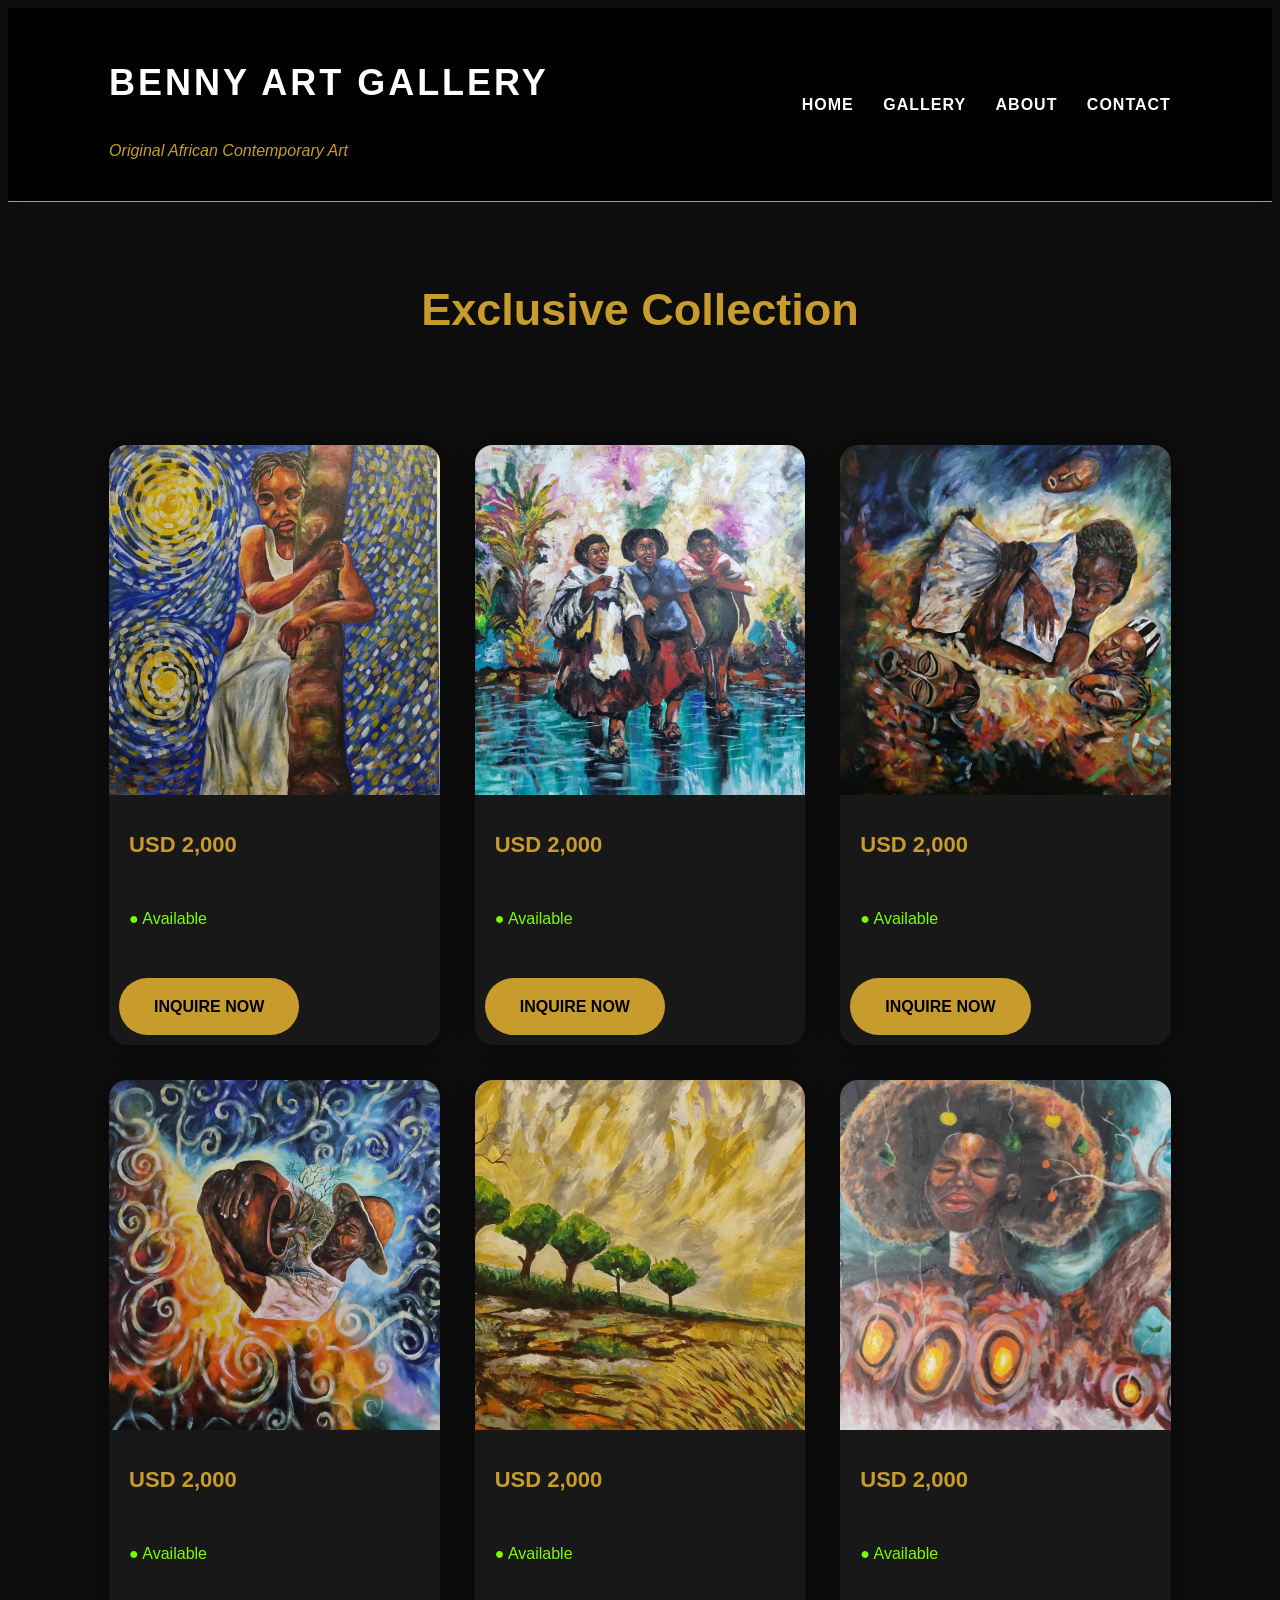
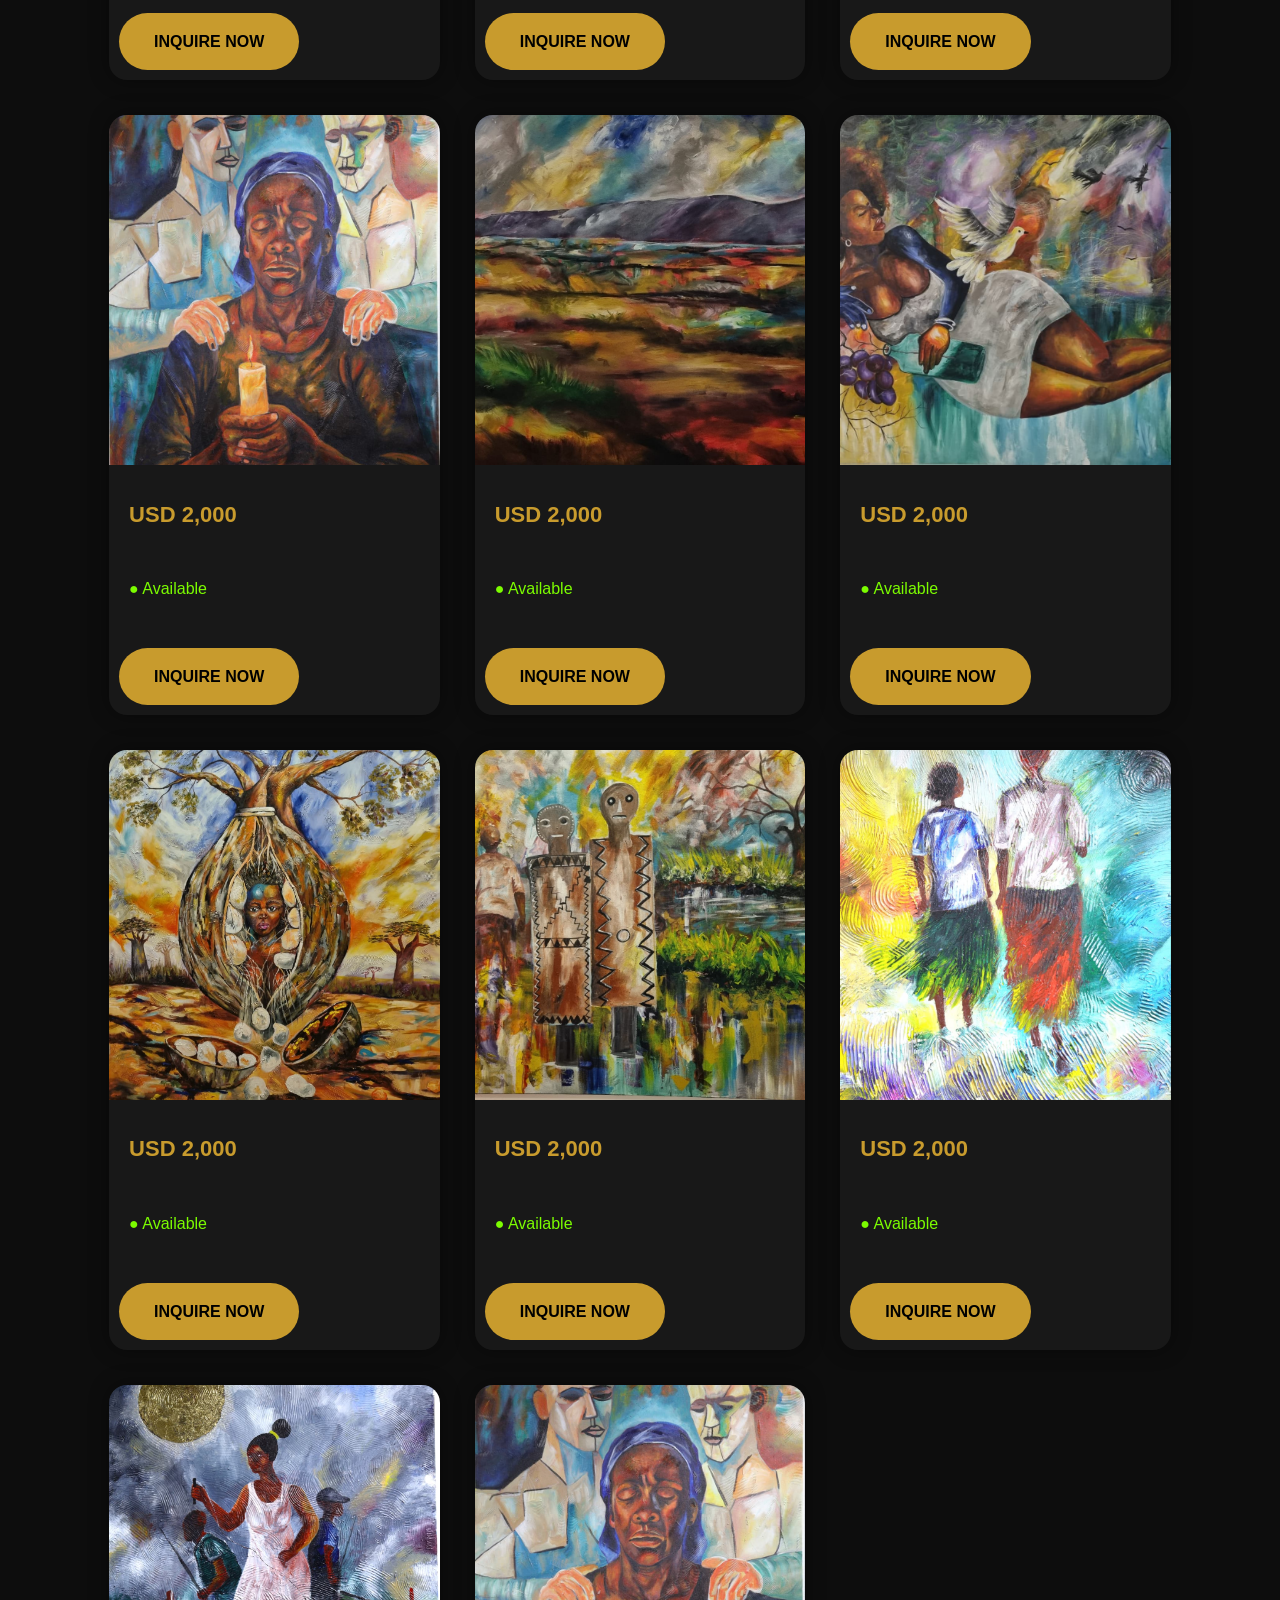
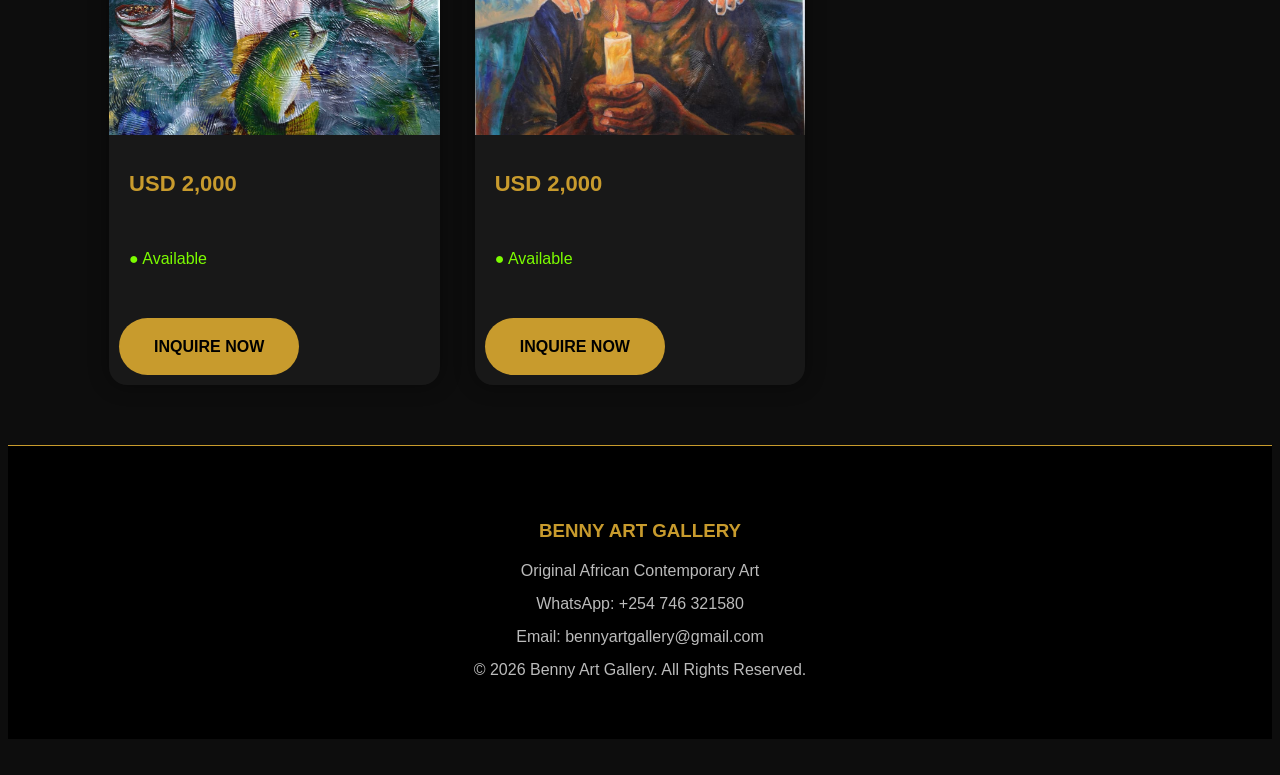
==== commit df941598: "Update gallery.html" ====
--- a/gallery.html
+++ b/gallery.html
@@ -90,7 +90,7 @@
 </div>
 
 <div class="card">
-<img src="images/art7.jpeg" alt="Artwork 7" onclick="openLightbox(this)">
+<img src="images/art14.jpeg" alt="Artwork 7" onclick="openLightbox(this)">
 <p style="color:#c89b2d;font-size:22px;"><strong>USD 2,000</strong></p>
 <p style="color:#7CFC00;">● Available</p>
 <a href="https://wa.me/254746321580?text=Hello, I am interested in Artwork 7" class="button">INQUIRE NOW</a>
